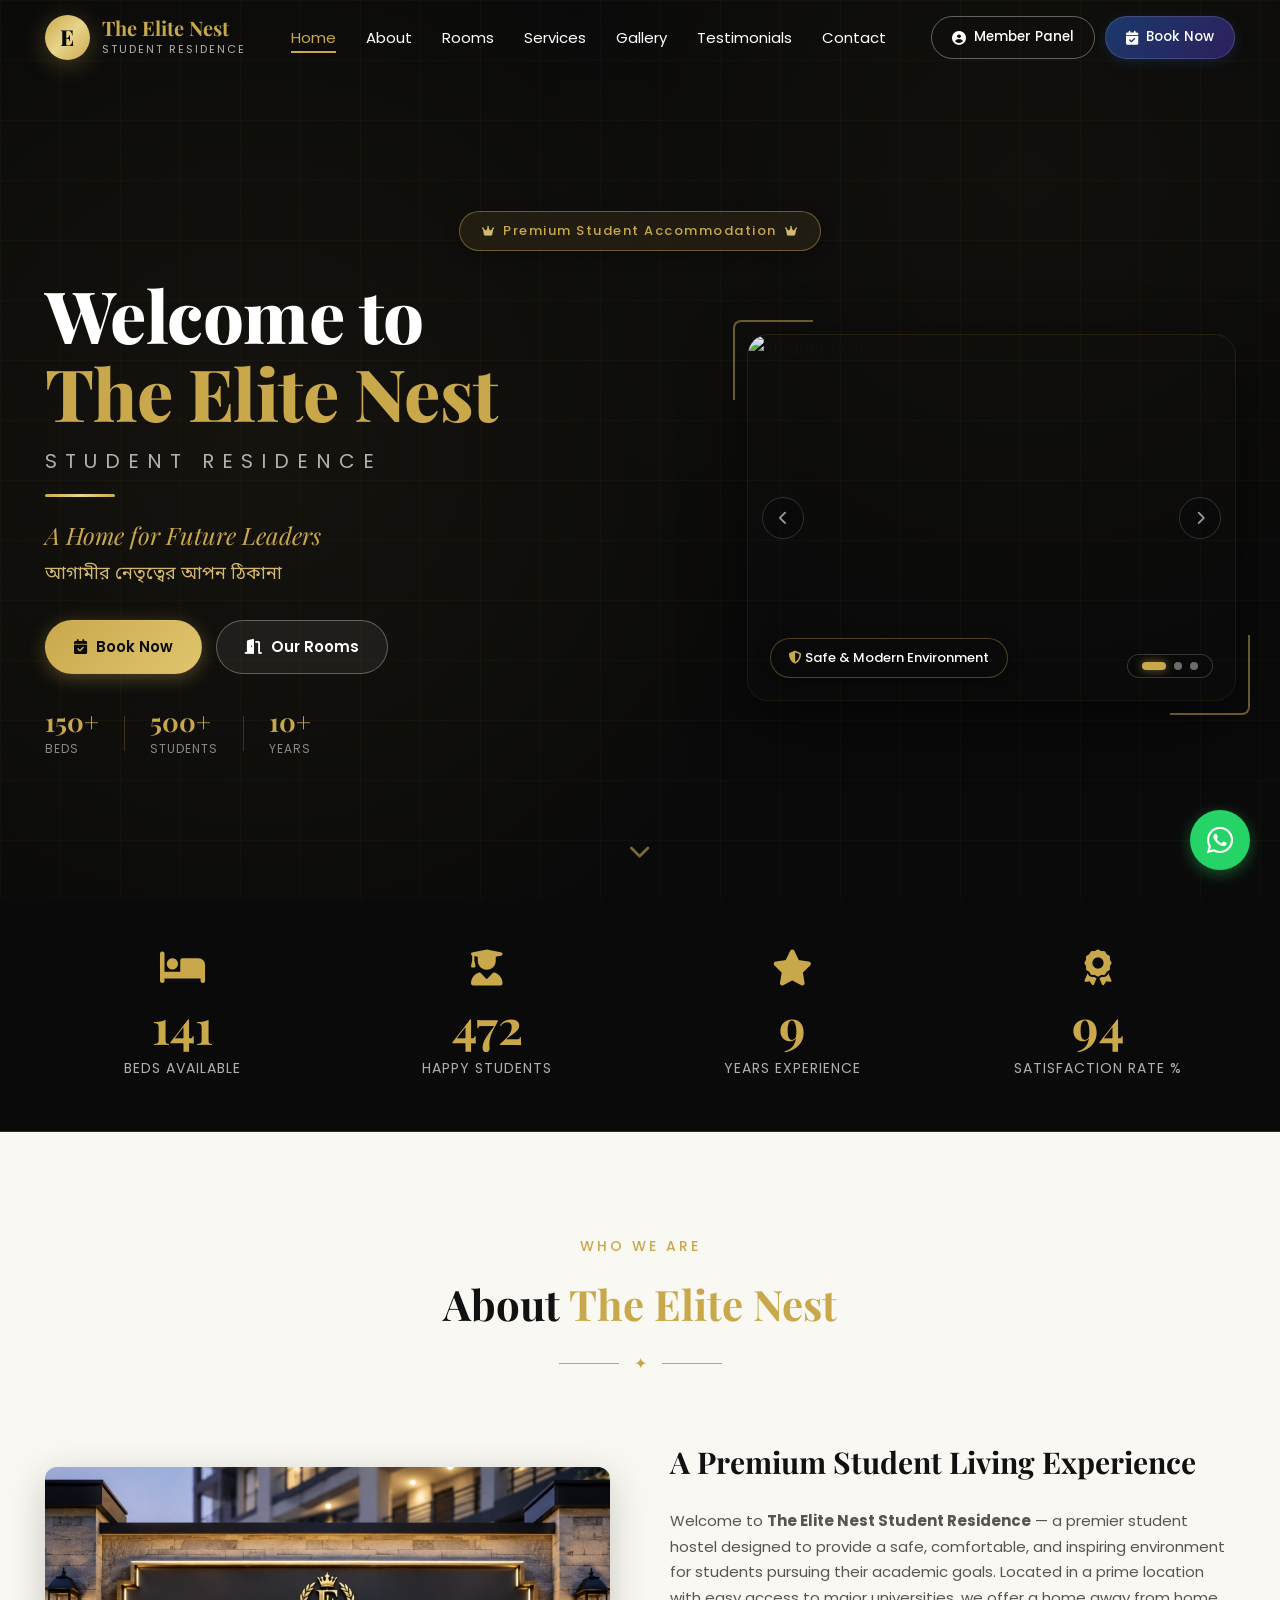
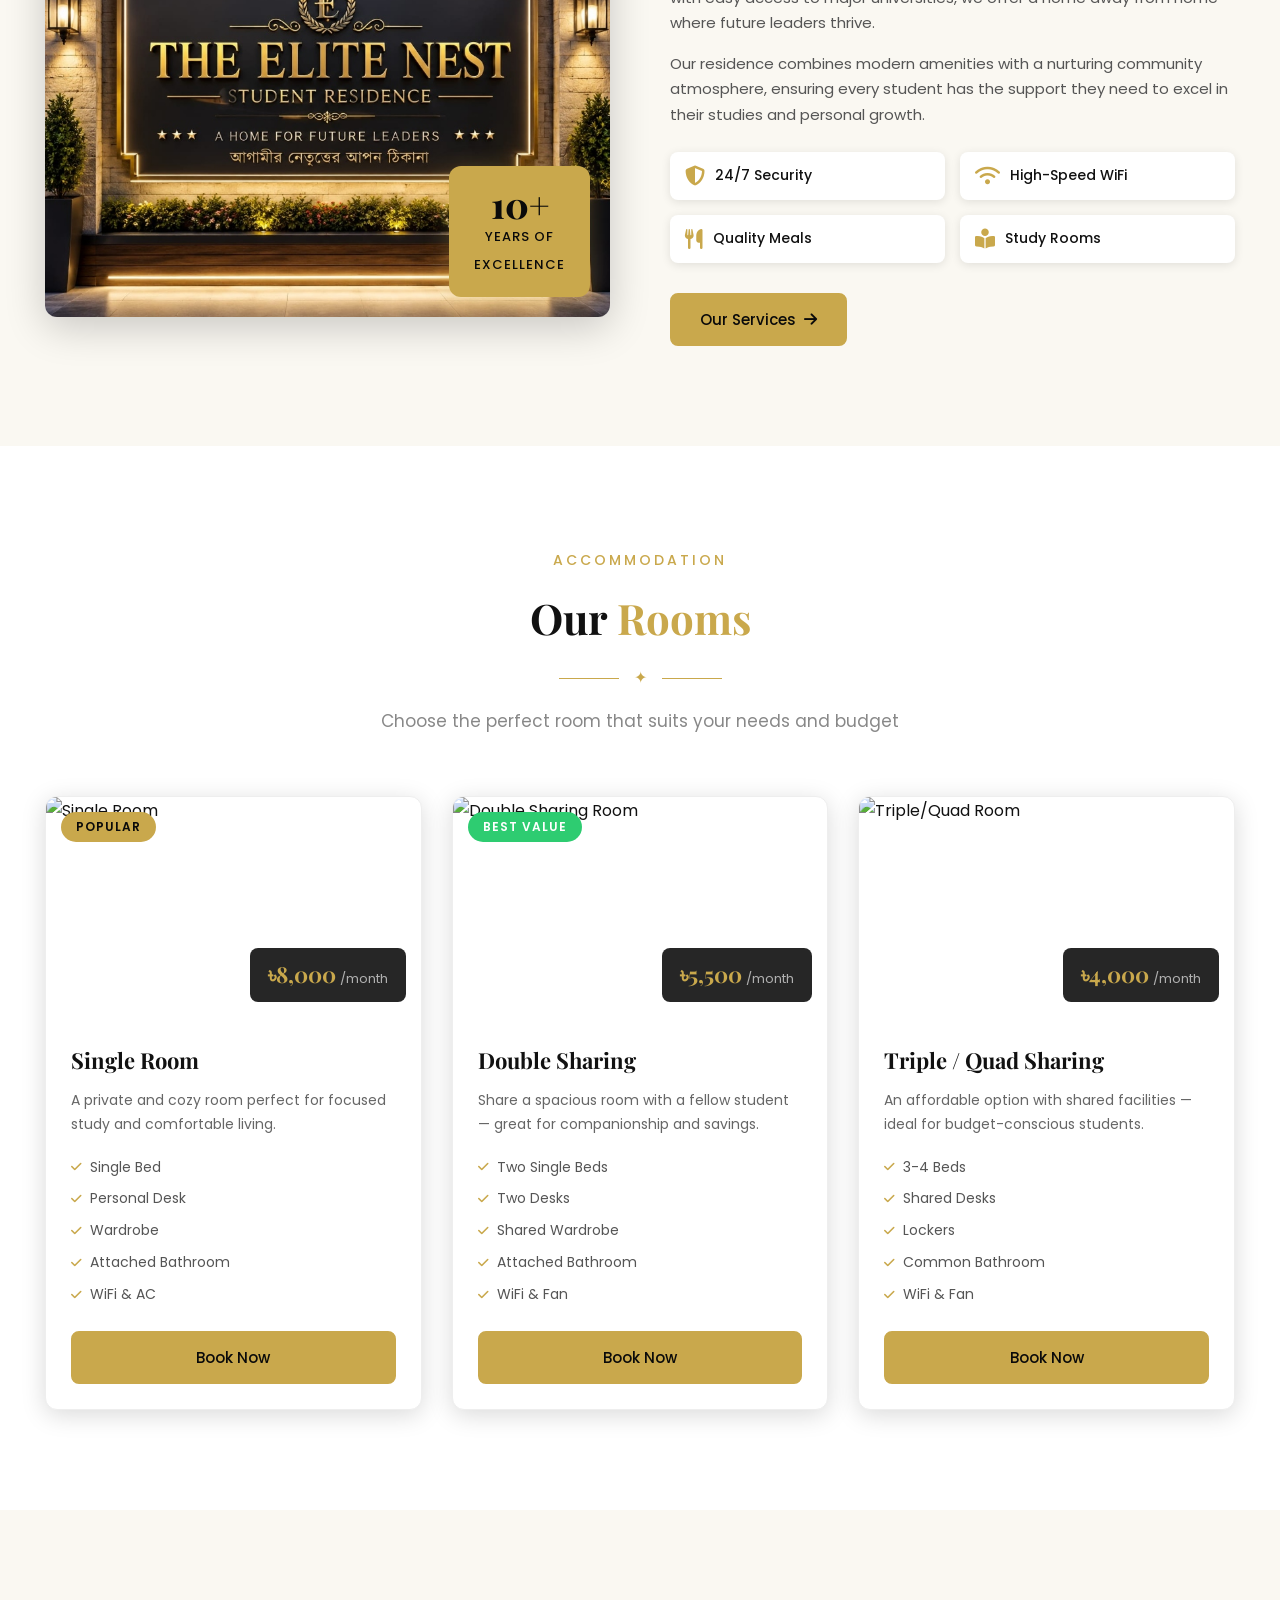
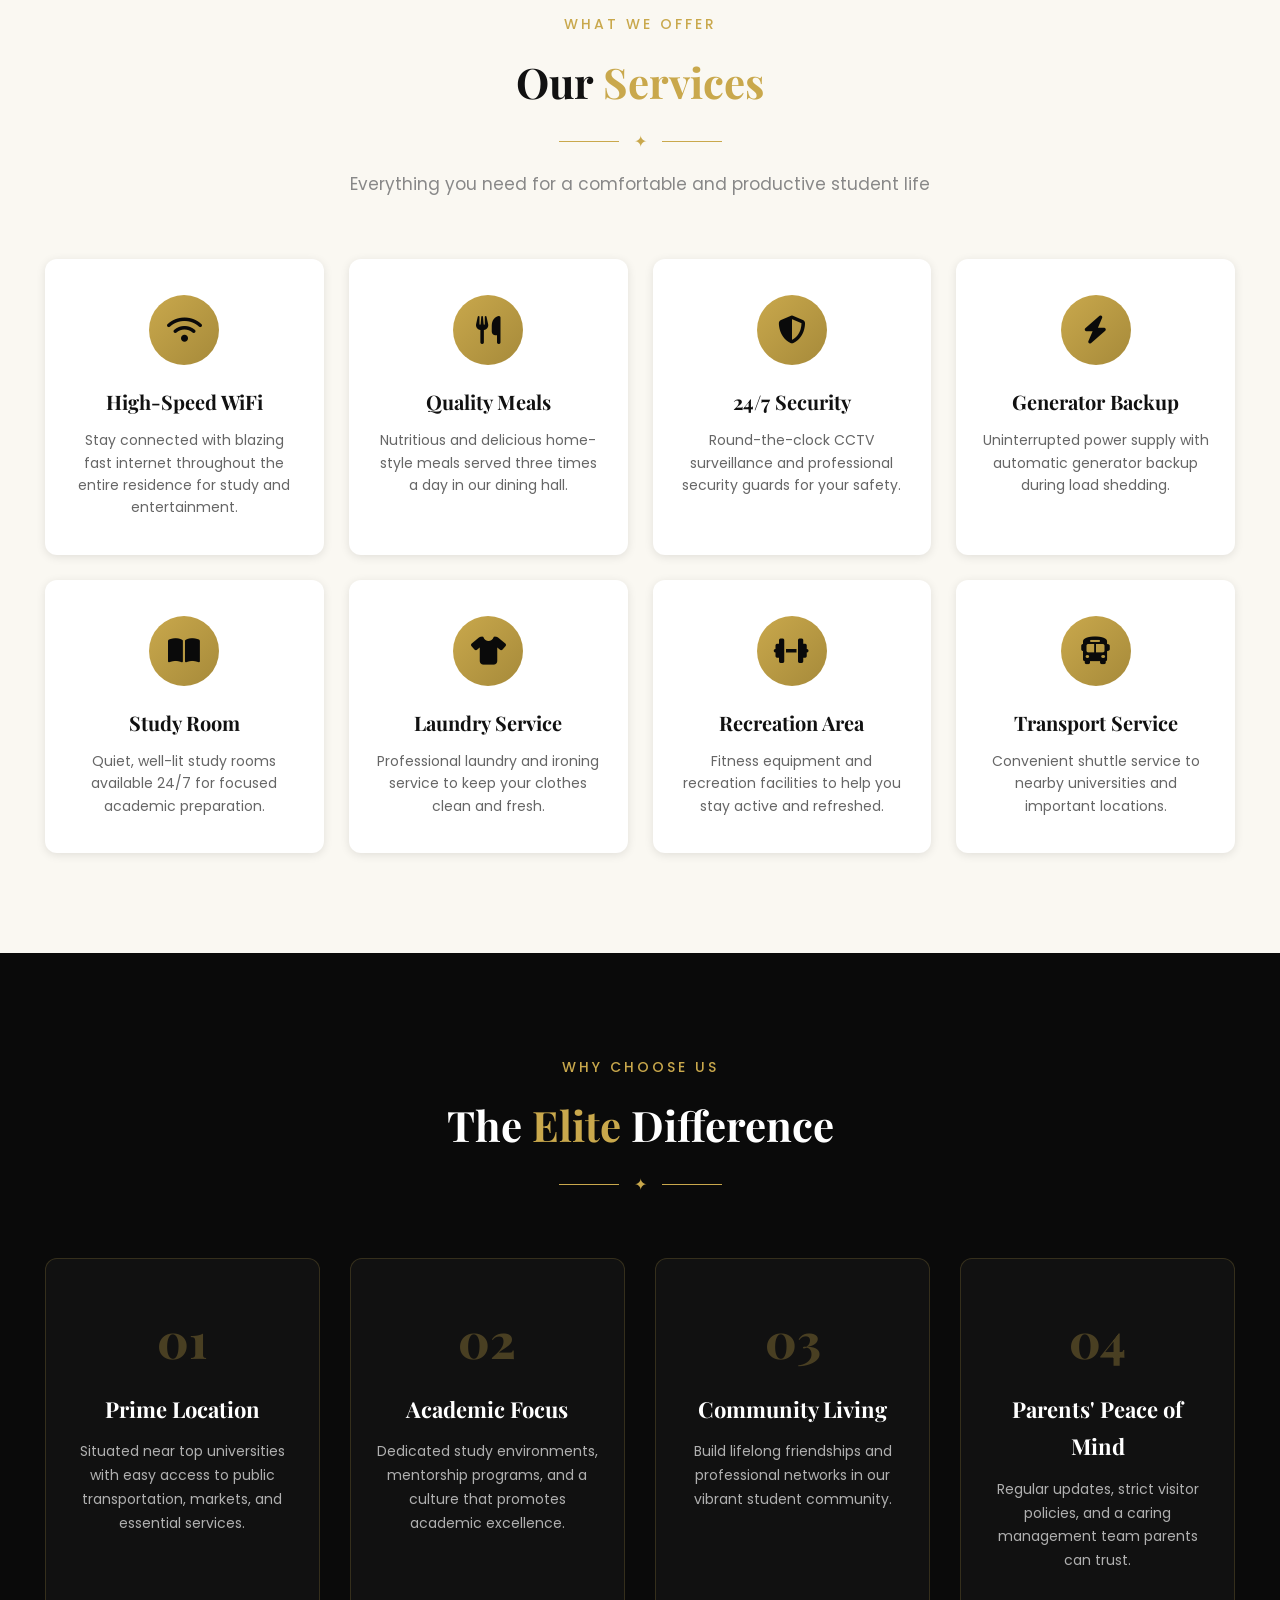
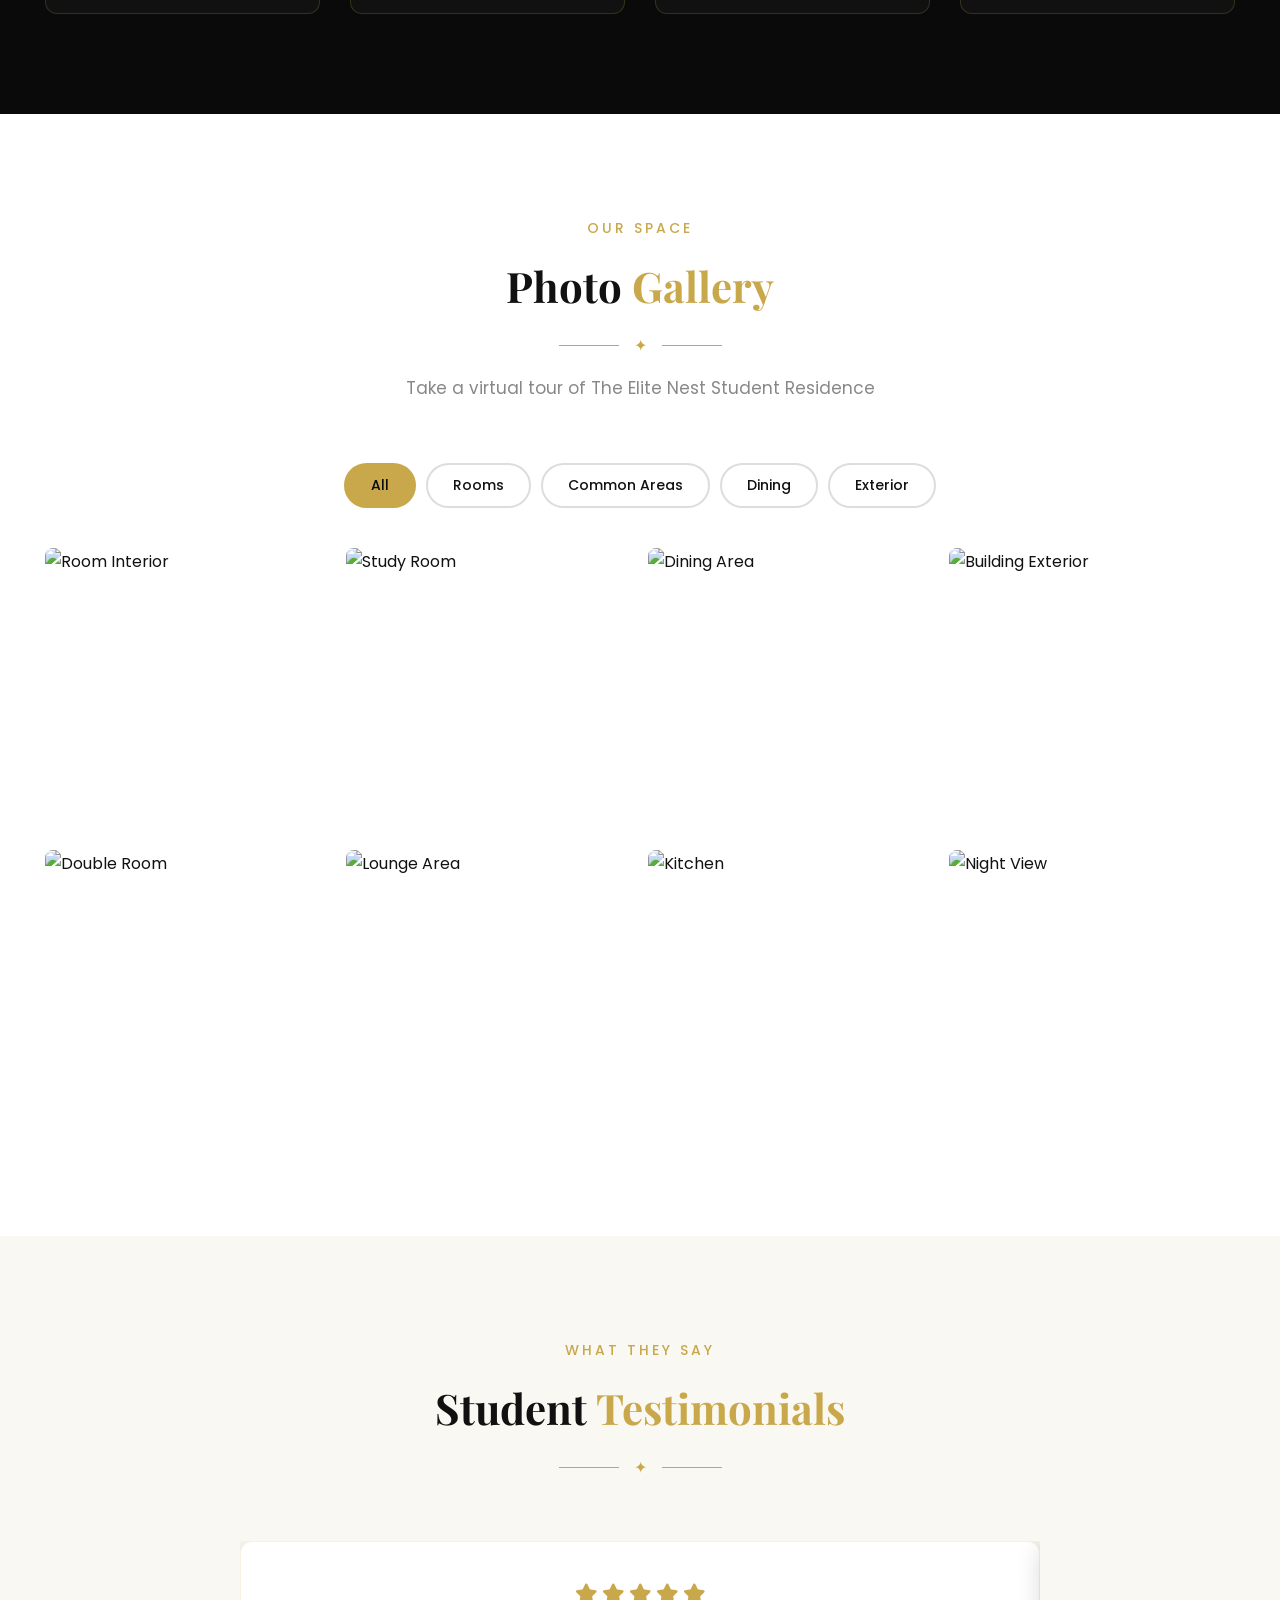
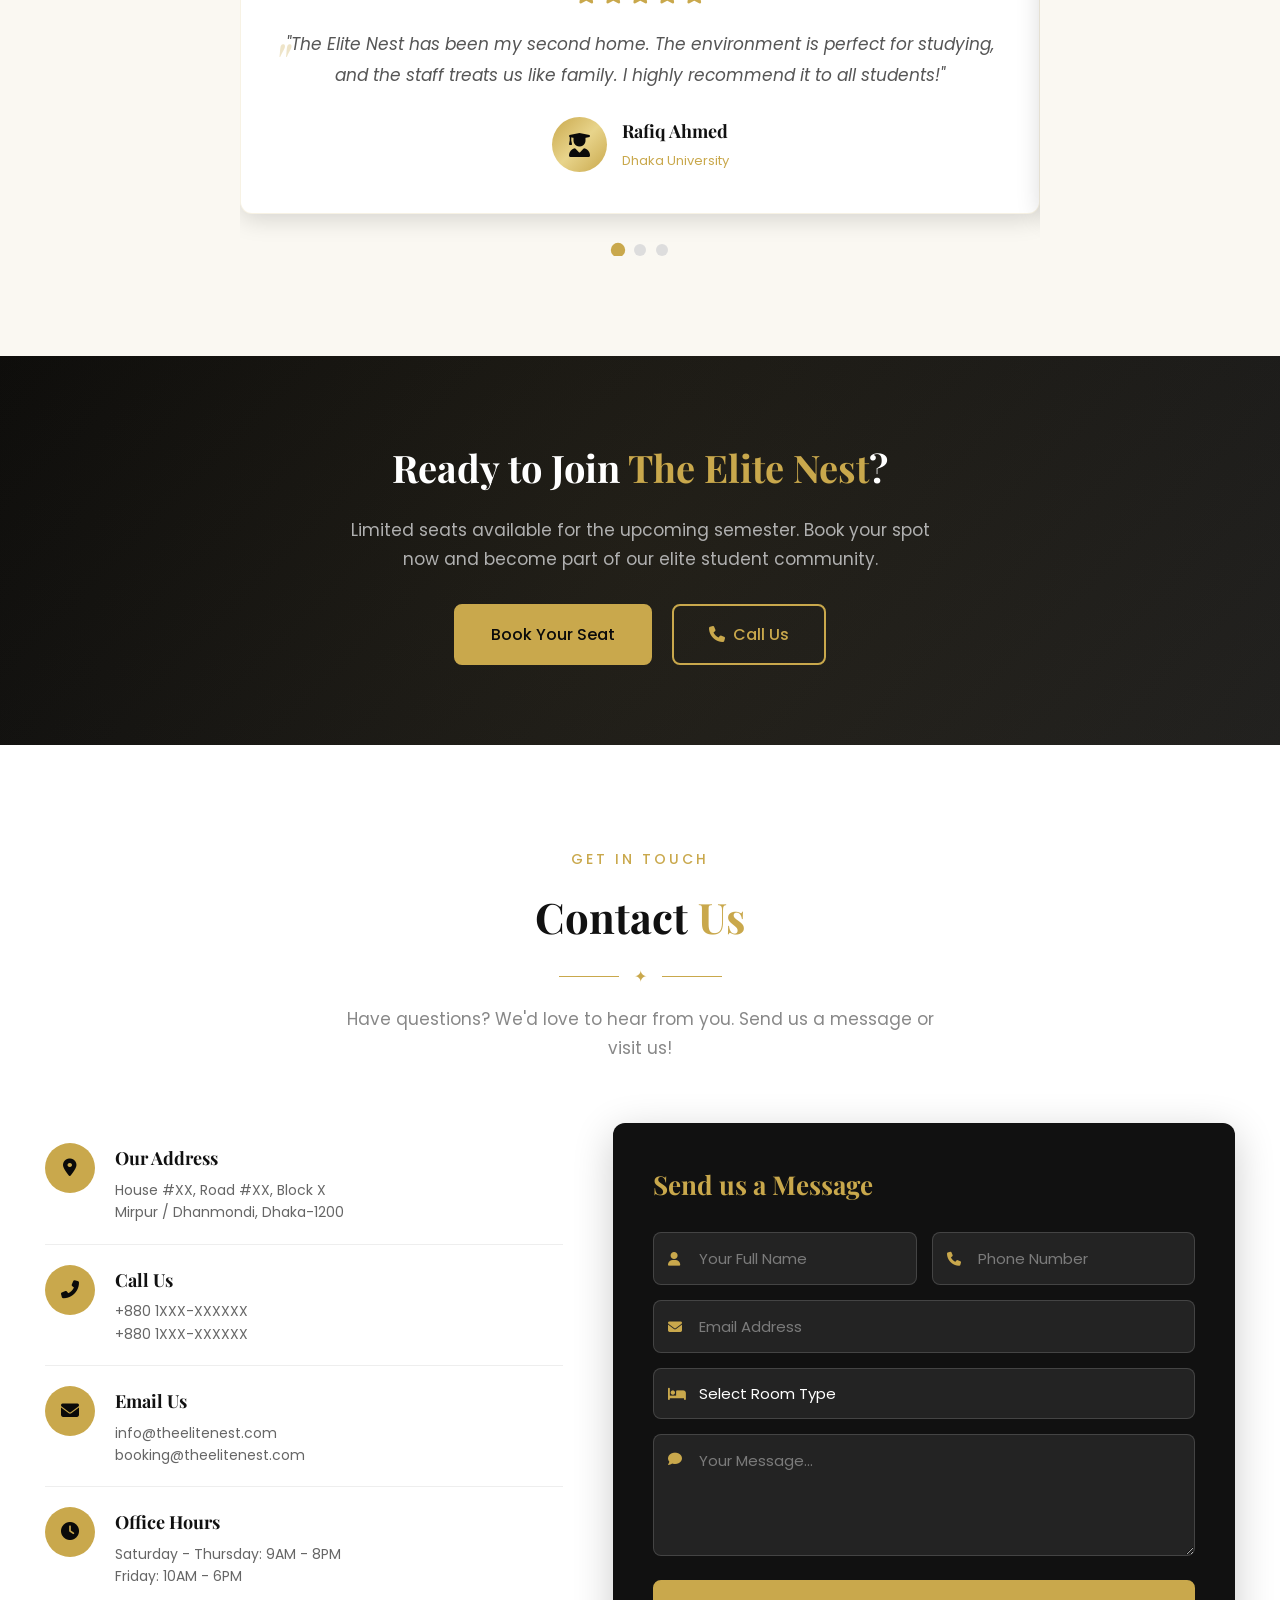
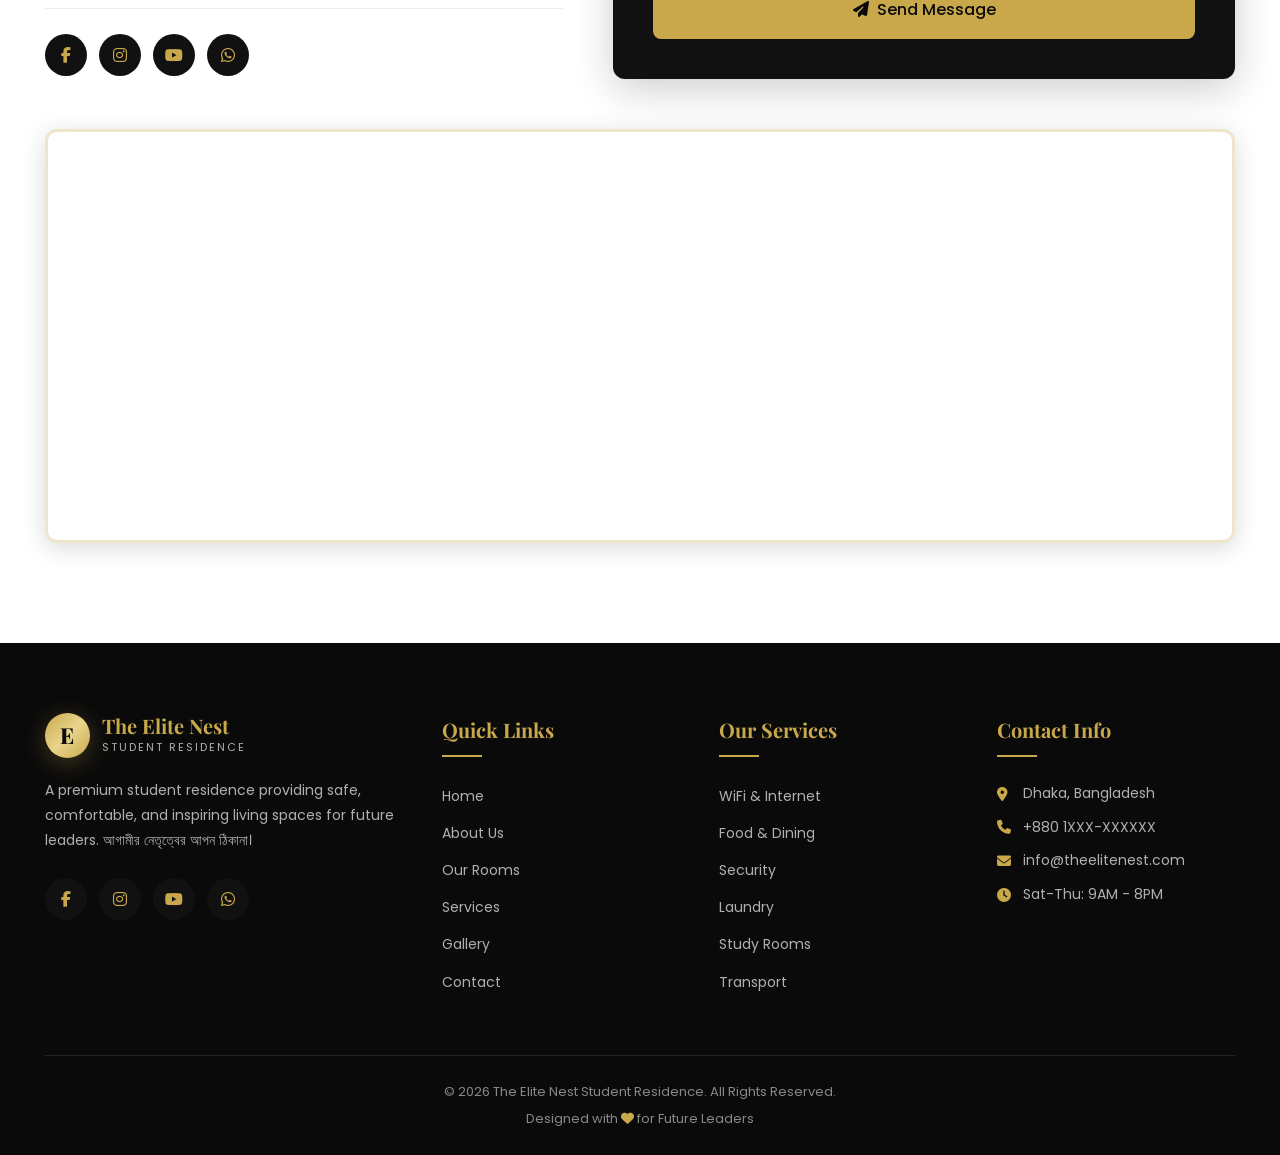
==== index.html @ 665ea62c "Initial commit: Complete student hostel website, booking system and admin software" ====
<!DOCTYPE html>
<html lang="en">
<head>
    <meta charset="UTF-8">
    <meta name="viewport" content="width=device-width, initial-scale=1.0">
    <title>The Elite Nest - Student Residence | A Home for Future Leaders</title>
    <meta name="description" content="The Elite Nest Student Residence - Premium student hostel in Dhaka. Safe, comfortable, and convenient living for students. আগামীর নেতৃত্বের আপন ঠিকানা">
    <link rel="preconnect" href="https://fonts.googleapis.com">
    <link rel="preconnect" href="https://fonts.gstatic.com" crossorigin>
    <link href="https://fonts.googleapis.com/css2?family=Playfair+Display:wght@400;500;600;700;800&family=Poppins:wght@300;400;500;600;700&family=Noto+Sans+Bengali:wght@400;500;600;700&display=swap" rel="stylesheet">
    <link rel="stylesheet" href="https://cdnjs.cloudflare.com/ajax/libs/font-awesome/6.5.1/css/all.min.css">
    <link rel="stylesheet" href="css/style.css">
    <link rel="stylesheet" href="css/responsive.css">
</head>
<body>

    <!-- Preloader -->
    <div id="preloader">
        <div class="loader">
            <div class="crown-icon">👑</div>
            <div class="loader-text">The Elite Nest</div>
        </div>
    </div>

    <!-- WhatsApp Float Button -->
    <a href="https://wa.me/8801XXXXXXXXX" class="whatsapp-float" target="_blank" aria-label="Chat on WhatsApp">
        <i class="fab fa-whatsapp"></i>
    </a>

    <!-- Back to Top -->
    <button id="backToTop" aria-label="Back to top">
        <i class="fas fa-chevron-up"></i>
    </button>

    <!-- ==================== HEADER / NAVBAR ==================== -->
    <header id="header">
        <nav class="navbar">
            <div class="container">
                <a href="#home" class="logo">
                    <span class="logo-icon">E</span>
                    <div class="logo-text">
                        <span class="logo-name">The Elite Nest</span>
                        <span class="logo-tagline">Student Residence</span>
                    </div>
                </a>

                <ul class="nav-links" id="navLinks">
                    <li><a href="#home" class="active">Home</a></li>
                    <li><a href="#about">About</a></li>
                    <li><a href="#rooms">Rooms</a></li>
                    <li><a href="#services">Services</a></li>
                    <li><a href="#gallery">Gallery</a></li>
                    <li><a href="#testimonials">Testimonials</a></li>
                    <li><a href="#contact">Contact</a></li>
                    <li class="mobile-only"><a href="member-panel.html" class="mobile-nav-btn"><i class="fas fa-user-circle"></i> Member Panel</a></li>
                    <li class="mobile-only"><a href="booking.html" class="mobile-nav-btn gold"><i class="fas fa-calendar-check"></i> Book Now</a></li>
                </ul>

                <div class="nav-buttons">
                    <a href="member-panel.html" class="nav-btn nav-btn-outline"><i class="fas fa-user-circle"></i> Member Panel</a>
                    <a href="booking.html" class="nav-btn nav-btn-filled"><i class="fas fa-calendar-check"></i> Book Now</a>
                </div>

                <button class="hamburger" id="hamburger" aria-label="Toggle menu">
                    <span></span>
                    <span></span>
                    <span></span>
                </button>
            </div>
        </nav>
    </header>

    <!-- ==================== HERO SECTION ==================== -->
    <section id="home" class="hero">
        <div class="hero-bg-pattern"></div>
        <div class="hero-container">
            <!-- Center Badge -->
            <div class="hero-center-badge">
                <div class="hero-badge"><i class="fas fa-crown"></i> Premium Student Accommodation <i class="fas fa-crown"></i></div>
            </div>

            <div class="hero-grid">
                <!-- Left: Text Content -->
                <div class="hero-content">
                    <h1 class="hero-title">
                        Welcome to<br>
                        <span class="gold-text">The Elite Nest</span>
                    </h1>
                    <p class="hero-subtitle">Student Residence</p>
                    <div class="hero-divider"></div>
                    <p class="hero-tagline">A Home for Future Leaders</p>
                    <p class="hero-tagline-bn">আগামীর নেতৃত্বের আপন ঠিকানা</p>
                    <div class="hero-buttons">
                        <a href="booking.html" class="hero-btn hero-btn-filled"><i class="fas fa-calendar-check"></i> Book Now</a>
                        <a href="#rooms" class="hero-btn hero-btn-outline"><i class="fas fa-door-open"></i> Our Rooms</a>
                    </div>
                    <div class="hero-mini-stats">
                        <div class="mini-stat">
                            <span class="mini-stat-number">150+</span>
                            <span class="mini-stat-label">Beds</span>
                        </div>
                        <div class="mini-stat-divider"></div>
                        <div class="mini-stat">
                            <span class="mini-stat-number">500+</span>
                            <span class="mini-stat-label">Students</span>
                        </div>
                        <div class="mini-stat-divider"></div>
                        <div class="mini-stat">
                            <span class="mini-stat-number">10+</span>
                            <span class="mini-stat-label">Years</span>
                        </div>
                    </div>
                </div>

                <!-- Right: Modern Image Slider -->
                <div class="hero-slider-wrapper">
                    <div class="hero-slider-frame">
                        <!-- Decorative elements -->
                        <div class="slider-deco slider-deco-tl"></div>
                        <div class="slider-deco slider-deco-br"></div>

                        <div class="hero-slider">
                            <div class="hero-slide active">
                                <img src="https://images.unsplash.com/photo-1555854877-bab0e564b8d5?w=1000&q=80" alt="Student Hostel">
                                <div class="slide-caption">
                                    <span><i class="fas fa-shield-alt"></i> Safe & Modern Environment</span>
                                </div>
                            </div>
                            <div class="hero-slide">
                                <img src="https://images.unsplash.com/photo-1522771739844-6a9f6d5f14af?w=1000&q=80" alt="Modern Room">
                                <div class="slide-caption">
                                    <span><i class="fas fa-bed"></i> Fully Furnished Luxury Rooms</span>
                                </div>
                            </div>
                            <div class="hero-slide">
                                <img src="https://images.unsplash.com/photo-1595846519845-68e298c2edd8?w=1000&q=80" alt="Study Area">
                                <div class="slide-caption">
                                    <span><i class="fas fa-book-open"></i> 24/7 Dedicated Study Space</span>
                                </div>
                            </div>

                            <!-- Floating Arrow Controls on Image -->
                            <button class="slider-arrow slider-arrow-left" aria-label="Previous image"><i class="fas fa-chevron-left"></i></button>
                            <button class="slider-arrow slider-arrow-right" aria-label="Next image"><i class="fas fa-chevron-right"></i></button>

                            <!-- Modern Minimalist Dots Indicator -->
                            <div class="slider-dots-container">
                                <span class="slider-dot active" data-slide="0"></span>
                                <span class="slider-dot" data-slide="1"></span>
                                <span class="slider-dot" data-slide="2"></span>
                            </div>
                        </div>
                    </div>
                </div>
            </div>
        </div>
        <div class="hero-scroll">
            <a href="#about"><i class="fas fa-chevron-down"></i></a>
        </div>
    </section>

    <!-- ==================== STATS BAR ==================== -->
    <section class="stats-bar">
        <div class="container">
            <div class="stats-grid">
                <div class="stat-item">
                    <i class="fas fa-bed"></i>
                    <div class="stat-number" data-target="150">0</div>
                    <div class="stat-label">Beds Available</div>
                </div>
                <div class="stat-item">
                    <i class="fas fa-user-graduate"></i>
                    <div class="stat-number" data-target="500">0</div>
                    <div class="stat-label">Happy Students</div>
                </div>
                <div class="stat-item">
                    <i class="fas fa-star"></i>
                    <div class="stat-number" data-target="10">0</div>
                    <div class="stat-label">Years Experience</div>
                </div>
                <div class="stat-item">
                    <i class="fas fa-award"></i>
                    <div class="stat-number" data-target="100">0</div>
                    <div class="stat-label">Satisfaction Rate %</div>
                </div>
            </div>
        </div>
    </section>

    <!-- ==================== ABOUT SECTION ==================== -->
    <section id="about" class="section about">
        <div class="container">
            <div class="section-header">
                <span class="section-subtitle">Who We Are</span>
                <h2 class="section-title">About <span class="gold-text">The Elite Nest</span></h2>
                <div class="title-divider"><span>✦</span></div>
            </div>

            <div class="about-grid">
                <div class="about-image">
                    <img src="images/namecard.jpg" alt="The Elite Nest Student Residence" loading="lazy">
                    <div class="about-experience">
                        <span class="exp-number">10+</span>
                        <span class="exp-text">Years of<br>Excellence</span>
                    </div>
                </div>
                <div class="about-content">
                    <h3>A Premium Student Living Experience</h3>
                    <p>Welcome to <strong>The Elite Nest Student Residence</strong> — a premier student hostel designed to provide a safe, comfortable, and inspiring environment for students pursuing their academic goals. Located in a prime location with easy access to major universities, we offer a home away from home where future leaders thrive.</p>
                    <p>Our residence combines modern amenities with a nurturing community atmosphere, ensuring every student has the support they need to excel in their studies and personal growth.</p>

                    <div class="about-features">
                        <div class="about-feature">
                            <i class="fas fa-shield-alt"></i>
                            <span>24/7 Security</span>
                        </div>
                        <div class="about-feature">
                            <i class="fas fa-wifi"></i>
                            <span>High-Speed WiFi</span>
                        </div>
                        <div class="about-feature">
                            <i class="fas fa-utensils"></i>
                            <span>Quality Meals</span>
                        </div>
                        <div class="about-feature">
                            <i class="fas fa-book-reader"></i>
                            <span>Study Rooms</span>
                        </div>
                    </div>

                    <a href="#services" class="btn btn-primary">Our Services <i class="fas fa-arrow-right"></i></a>
                </div>
            </div>
        </div>
    </section>

    <!-- ==================== ROOMS SECTION ==================== -->
    <section id="rooms" class="section rooms">
        <div class="container">
            <div class="section-header">
                <span class="section-subtitle">Accommodation</span>
                <h2 class="section-title">Our <span class="gold-text">Rooms</span></h2>
                <div class="title-divider"><span>✦</span></div>
                <p class="section-desc">Choose the perfect room that suits your needs and budget</p>
            </div>

            <div class="rooms-grid">
                <!-- Room 1 -->
                <div class="room-card">
                    <div class="room-image">
                        <img src="https://images.unsplash.com/photo-1631049307264-da0ec9d70304?w=600&q=80" alt="Single Room" loading="lazy">
                        <div class="room-badge">Popular</div>
                        <div class="room-price">
                            <span class="price-amount">৳8,000</span>
                            <span class="price-period">/month</span>
                        </div>
                    </div>
                    <div class="room-content">
                        <h3>Single Room</h3>
                        <p>A private and cozy room perfect for focused study and comfortable living.</p>
                        <ul class="room-amenities">
                            <li><i class="fas fa-check"></i> Single Bed</li>
                            <li><i class="fas fa-check"></i> Personal Desk</li>
                            <li><i class="fas fa-check"></i> Wardrobe</li>
                            <li><i class="fas fa-check"></i> Attached Bathroom</li>
                            <li><i class="fas fa-check"></i> WiFi & AC</li>
                        </ul>
                        <a href="booking.html?room=single" class="btn btn-primary btn-block">Book Now</a>
                    </div>
                </div>

                <!-- Room 2 -->
                <div class="room-card">
                    <div class="room-image">
                        <img src="https://images.unsplash.com/photo-1595526114035-0d45ed16cfbf?w=600&q=80" alt="Double Sharing Room" loading="lazy">
                        <div class="room-badge best">Best Value</div>
                        <div class="room-price">
                            <span class="price-amount">৳5,500</span>
                            <span class="price-period">/month</span>
                        </div>
                    </div>
                    <div class="room-content">
                        <h3>Double Sharing</h3>
                        <p>Share a spacious room with a fellow student — great for companionship and savings.</p>
                        <ul class="room-amenities">
                            <li><i class="fas fa-check"></i> Two Single Beds</li>
                            <li><i class="fas fa-check"></i> Two Desks</li>
                            <li><i class="fas fa-check"></i> Shared Wardrobe</li>
                            <li><i class="fas fa-check"></i> Attached Bathroom</li>
                            <li><i class="fas fa-check"></i> WiFi & Fan</li>
                        </ul>
                        <a href="booking.html?room=double" class="btn btn-primary btn-block">Book Now</a>
                    </div>
                </div>

                <!-- Room 3 -->
                <div class="room-card">
                    <div class="room-image">
                        <img src="https://images.unsplash.com/photo-1555854877-bab0e564b8d5?w=600&q=80" alt="Triple/Quad Room" loading="lazy">
                        <div class="room-price">
                            <span class="price-amount">৳4,000</span>
                            <span class="price-period">/month</span>
                        </div>
                    </div>
                    <div class="room-content">
                        <h3>Triple / Quad Sharing</h3>
                        <p>An affordable option with shared facilities — ideal for budget-conscious students.</p>
                        <ul class="room-amenities">
                            <li><i class="fas fa-check"></i> 3-4 Beds</li>
                            <li><i class="fas fa-check"></i> Shared Desks</li>
                            <li><i class="fas fa-check"></i> Lockers</li>
                            <li><i class="fas fa-check"></i> Common Bathroom</li>
                            <li><i class="fas fa-check"></i> WiFi & Fan</li>
                        </ul>
                        <a href="booking.html?room=triple" class="btn btn-primary btn-block">Book Now</a>
                    </div>
                </div>
            </div>
        </div>
    </section>

    <!-- ==================== SERVICES SECTION ==================== -->
    <section id="services" class="section services">
        <div class="container">
            <div class="section-header">
                <span class="section-subtitle">What We Offer</span>
                <h2 class="section-title">Our <span class="gold-text">Services</span></h2>
                <div class="title-divider"><span>✦</span></div>
                <p class="section-desc">Everything you need for a comfortable and productive student life</p>
            </div>

            <div class="services-grid">
                <div class="service-card">
                    <div class="service-icon"><i class="fas fa-wifi"></i></div>
                    <h3>High-Speed WiFi</h3>
                    <p>Stay connected with blazing fast internet throughout the entire residence for study and entertainment.</p>
                </div>
                <div class="service-card">
                    <div class="service-icon"><i class="fas fa-utensils"></i></div>
                    <h3>Quality Meals</h3>
                    <p>Nutritious and delicious home-style meals served three times a day in our dining hall.</p>
                </div>
                <div class="service-card">
                    <div class="service-icon"><i class="fas fa-shield-alt"></i></div>
                    <h3>24/7 Security</h3>
                    <p>Round-the-clock CCTV surveillance and professional security guards for your safety.</p>
                </div>
                <div class="service-card">
                    <div class="service-icon"><i class="fas fa-bolt"></i></div>
                    <h3>Generator Backup</h3>
                    <p>Uninterrupted power supply with automatic generator backup during load shedding.</p>
                </div>
                <div class="service-card">
                    <div class="service-icon"><i class="fas fa-book-open"></i></div>
                    <h3>Study Room</h3>
                    <p>Quiet, well-lit study rooms available 24/7 for focused academic preparation.</p>
                </div>
                <div class="service-card">
                    <div class="service-icon"><i class="fas fa-tshirt"></i></div>
                    <h3>Laundry Service</h3>
                    <p>Professional laundry and ironing service to keep your clothes clean and fresh.</p>
                </div>
                <div class="service-card">
                    <div class="service-icon"><i class="fas fa-dumbbell"></i></div>
                    <h3>Recreation Area</h3>
                    <p>Fitness equipment and recreation facilities to help you stay active and refreshed.</p>
                </div>
                <div class="service-card">
                    <div class="service-icon"><i class="fas fa-bus"></i></div>
                    <h3>Transport Service</h3>
                    <p>Convenient shuttle service to nearby universities and important locations.</p>
                </div>
            </div>
        </div>
    </section>

    <!-- ==================== WHY CHOOSE US ==================== -->
    <section class="section why-us">
        <div class="why-us-bg"></div>
        <div class="container">
            <div class="section-header light">
                <span class="section-subtitle">Why Choose Us</span>
                <h2 class="section-title">The <span class="gold-text">Elite</span> Difference</h2>
                <div class="title-divider"><span>✦</span></div>
            </div>

            <div class="why-us-grid">
                <div class="why-us-card">
                    <div class="why-us-number">01</div>
                    <h3>Prime Location</h3>
                    <p>Situated near top universities with easy access to public transportation, markets, and essential services.</p>
                </div>
                <div class="why-us-card">
                    <div class="why-us-number">02</div>
                    <h3>Academic Focus</h3>
                    <p>Dedicated study environments, mentorship programs, and a culture that promotes academic excellence.</p>
                </div>
                <div class="why-us-card">
                    <div class="why-us-number">03</div>
                    <h3>Community Living</h3>
                    <p>Build lifelong friendships and professional networks in our vibrant student community.</p>
                </div>
                <div class="why-us-card">
                    <div class="why-us-number">04</div>
                    <h3>Parents' Peace of Mind</h3>
                    <p>Regular updates, strict visitor policies, and a caring management team parents can trust.</p>
                </div>
            </div>
        </div>
    </section>

    <!-- ==================== GALLERY SECTION ==================== -->
    <section id="gallery" class="section gallery">
        <div class="container">
            <div class="section-header">
                <span class="section-subtitle">Our Space</span>
                <h2 class="section-title">Photo <span class="gold-text">Gallery</span></h2>
                <div class="title-divider"><span>✦</span></div>
                <p class="section-desc">Take a virtual tour of The Elite Nest Student Residence</p>
            </div>

            <div class="gallery-filter">
                <button class="filter-btn active" data-filter="all">All</button>
                <button class="filter-btn" data-filter="rooms">Rooms</button>
                <button class="filter-btn" data-filter="common">Common Areas</button>
                <button class="filter-btn" data-filter="dining">Dining</button>
                <button class="filter-btn" data-filter="exterior">Exterior</button>
            </div>

            <div class="gallery-grid">
                <div class="gallery-item" data-category="rooms">
                    <img src="https://images.unsplash.com/photo-1631049307264-da0ec9d70304?w=500&q=80" alt="Room Interior" loading="lazy">
                    <div class="gallery-overlay">
                        <i class="fas fa-expand"></i>
                        <span>Single Room</span>
                    </div>
                </div>
                <div class="gallery-item" data-category="common">
                    <img src="https://images.unsplash.com/photo-1497366216548-37526070297c?w=500&q=80" alt="Study Room" loading="lazy">
                    <div class="gallery-overlay">
                        <i class="fas fa-expand"></i>
                        <span>Study Room</span>
                    </div>
                </div>
                <div class="gallery-item" data-category="dining">
                    <img src="https://images.unsplash.com/photo-1567521464027-f127ff144326?w=500&q=80" alt="Dining Area" loading="lazy">
                    <div class="gallery-overlay">
                        <i class="fas fa-expand"></i>
                        <span>Dining Area</span>
                    </div>
                </div>
                <div class="gallery-item" data-category="exterior">
                    <img src="https://images.unsplash.com/photo-1486406146926-c627a92ad1ab?w=500&q=80" alt="Building Exterior" loading="lazy">
                    <div class="gallery-overlay">
                        <i class="fas fa-expand"></i>
                        <span>Building Exterior</span>
                    </div>
                </div>
                <div class="gallery-item" data-category="rooms">
                    <img src="https://images.unsplash.com/photo-1595526114035-0d45ed16cfbf?w=500&q=80" alt="Double Room" loading="lazy">
                    <div class="gallery-overlay">
                        <i class="fas fa-expand"></i>
                        <span>Double Room</span>
                    </div>
                </div>
                <div class="gallery-item" data-category="common">
                    <img src="https://images.unsplash.com/photo-1540518614846-7eded433c457?w=500&q=80" alt="Lounge Area" loading="lazy">
                    <div class="gallery-overlay">
                        <i class="fas fa-expand"></i>
                        <span>Lounge Area</span>
                    </div>
                </div>
                <div class="gallery-item" data-category="dining">
                    <img src="https://images.unsplash.com/photo-1414235077428-338989a2e8c0?w=500&q=80" alt="Kitchen" loading="lazy">
                    <div class="gallery-overlay">
                        <i class="fas fa-expand"></i>
                        <span>Kitchen</span>
                    </div>
                </div>
                <div class="gallery-item" data-category="exterior">
                    <img src="https://images.unsplash.com/photo-1545324418-cc1a3fa10c00?w=500&q=80" alt="Night View" loading="lazy">
                    <div class="gallery-overlay">
                        <i class="fas fa-expand"></i>
                        <span>Night View</span>
                    </div>
                </div>
            </div>
        </div>
    </section>

    <!-- ==================== LIGHTBOX ==================== -->
    <div id="lightbox" class="lightbox">
        <button class="lightbox-close" aria-label="Close lightbox">&times;</button>
        <button class="lightbox-prev" aria-label="Previous image"><i class="fas fa-chevron-left"></i></button>
        <button class="lightbox-next" aria-label="Next image"><i class="fas fa-chevron-right"></i></button>
        <img src="" alt="Gallery Image" class="lightbox-img">
    </div>

    <!-- ==================== TESTIMONIALS SECTION ==================== -->
    <section id="testimonials" class="section testimonials">
        <div class="container">
            <div class="section-header">
                <span class="section-subtitle">What They Say</span>
                <h2 class="section-title">Student <span class="gold-text">Testimonials</span></h2>
                <div class="title-divider"><span>✦</span></div>
            </div>

            <div class="testimonial-slider">
                <div class="testimonial-track" id="testimonialTrack">
                    <div class="testimonial-card">
                        <div class="testimonial-stars">
                            <i class="fas fa-star"></i><i class="fas fa-star"></i><i class="fas fa-star"></i><i class="fas fa-star"></i><i class="fas fa-star"></i>
                        </div>
                        <p class="testimonial-text">"The Elite Nest has been my second home. The environment is perfect for studying, and the staff treats us like family. I highly recommend it to all students!"</p>
                        <div class="testimonial-author">
                            <div class="author-avatar"><i class="fas fa-user-graduate"></i></div>
                            <div class="author-info">
                                <h4>Rafiq Ahmed</h4>
                                <span>Dhaka University</span>
                            </div>
                        </div>
                    </div>
                    <div class="testimonial-card">
                        <div class="testimonial-stars">
                            <i class="fas fa-star"></i><i class="fas fa-star"></i><i class="fas fa-star"></i><i class="fas fa-star"></i><i class="fas fa-star"></i>
                        </div>
                        <p class="testimonial-text">"Clean rooms, great food, and excellent security. My parents are very happy knowing I'm in safe hands. The study room is a great bonus!"</p>
                        <div class="testimonial-author">
                            <div class="author-avatar"><i class="fas fa-user-graduate"></i></div>
                            <div class="author-info">
                                <h4>Nusrat Jahan</h4>
                                <span>BUET Student</span>
                            </div>
                        </div>
                    </div>
                    <div class="testimonial-card">
                        <div class="testimonial-stars">
                            <i class="fas fa-star"></i><i class="fas fa-star"></i><i class="fas fa-star"></i><i class="fas fa-star"></i><i class="fas fa-star-half-alt"></i>
                        </div>
                        <p class="testimonial-text">"Living at The Elite Nest made my university years so much better. The community here is amazing, and the facilities are top-notch for the price."</p>
                        <div class="testimonial-author">
                            <div class="author-avatar"><i class="fas fa-user-graduate"></i></div>
                            <div class="author-info">
                                <h4>Kamal Hossain</h4>
                                <span>Medical Student</span>
                            </div>
                        </div>
                    </div>
                </div>
                <div class="testimonial-dots">
                    <button class="dot active" data-index="0"></button>
                    <button class="dot" data-index="1"></button>
                    <button class="dot" data-index="2"></button>
                </div>
            </div>
        </div>
    </section>

    <!-- ==================== CTA SECTION ==================== -->
    <section class="cta-section">
        <div class="container">
            <div class="cta-content">
                <h2>Ready to Join <span class="gold-text">The Elite Nest</span>?</h2>
                <p>Limited seats available for the upcoming semester. Book your spot now and become part of our elite student community.</p>
                <div class="cta-buttons">
                    <a href="booking.html" class="btn btn-primary btn-lg">Book Your Seat</a>
                    <a href="tel:+8801XXXXXXXXX" class="btn btn-outline btn-lg"><i class="fas fa-phone"></i> Call Us</a>
                </div>
            </div>
        </div>
    </section>

    <!-- ==================== CONTACT SECTION ==================== -->
    <section id="contact" class="section contact">
        <div class="container">
            <div class="section-header">
                <span class="section-subtitle">Get In Touch</span>
                <h2 class="section-title">Contact <span class="gold-text">Us</span></h2>
                <div class="title-divider"><span>✦</span></div>
                <p class="section-desc">Have questions? We'd love to hear from you. Send us a message or visit us!</p>
            </div>

            <div class="contact-grid">
                <div class="contact-info">
                    <div class="contact-item">
                        <div class="contact-icon"><i class="fas fa-map-marker-alt"></i></div>
                        <div>
                            <h4>Our Address</h4>
                            <p>House #XX, Road #XX, Block X<br>Mirpur / Dhanmondi, Dhaka-1200</p>
                        </div>
                    </div>
                    <div class="contact-item">
                        <div class="contact-icon"><i class="fas fa-phone-alt"></i></div>
                        <div>
                            <h4>Call Us</h4>
                            <p>+880 1XXX-XXXXXX<br>+880 1XXX-XXXXXX</p>
                        </div>
                    </div>
                    <div class="contact-item">
                        <div class="contact-icon"><i class="fas fa-envelope"></i></div>
                        <div>
                            <h4>Email Us</h4>
                            <p>info@theelitenest.com<br>booking@theelitenest.com</p>
                        </div>
                    </div>
                    <div class="contact-item">
                        <div class="contact-icon"><i class="fas fa-clock"></i></div>
                        <div>
                            <h4>Office Hours</h4>
                            <p>Saturday - Thursday: 9AM - 8PM<br>Friday: 10AM - 6PM</p>
                        </div>
                    </div>

                    <div class="social-links">
                        <a href="#" aria-label="Facebook"><i class="fab fa-facebook-f"></i></a>
                        <a href="#" aria-label="Instagram"><i class="fab fa-instagram"></i></a>
                        <a href="#" aria-label="YouTube"><i class="fab fa-youtube"></i></a>
                        <a href="#" aria-label="WhatsApp"><i class="fab fa-whatsapp"></i></a>
                    </div>
                </div>

                <div class="contact-form-wrapper">
                    <form id="contactForm" class="contact-form">
                        <h3>Send us a Message</h3>
                        <div class="form-row">
                            <div class="form-group">
                                <input type="text" name="name" placeholder="Your Full Name" required>
                                <i class="fas fa-user"></i>
                            </div>
                            <div class="form-group">
                                <input type="tel" name="phone" placeholder="Phone Number" required>
                                <i class="fas fa-phone"></i>
                            </div>
                        </div>
                        <div class="form-group">
                            <input type="email" name="email" placeholder="Email Address" required>
                            <i class="fas fa-envelope"></i>
                        </div>
                        <div class="form-group">
                            <select name="room_type" required>
                                <option value="" disabled selected>Select Room Type</option>
                                <option value="single">Single Room</option>
                                <option value="double">Double Sharing</option>
                                <option value="triple">Triple / Quad Sharing</option>
                            </select>
                            <i class="fas fa-bed"></i>
                        </div>
                        <div class="form-group">
                            <textarea name="message" placeholder="Your Message..." rows="4" required></textarea>
                            <i class="fas fa-comment top-icon"></i>
                        </div>
                        <button type="submit" class="btn btn-primary btn-block btn-lg">
                            <i class="fas fa-paper-plane"></i> Send Message
                        </button>
                    </form>
                </div>
            </div>

            <!-- Google Map -->
            <div class="map-container">
                <iframe src="https://www.google.com/maps/embed?pb=!1m18!1m12!1m3!1d3651.902756061244!2d90.39945271536!3d23.750891984589!2m3!1f0!2f0!3f0!3m2!1i1024!2i768!4f13.1!3m3!1m2!1s0x0%3A0x0!2zMjPCsDQ1JzAzLjIiTiA5MMKwMjQnMDUuOCJF!5e0!3m2!1sen!2sbd!4v1234567890" width="100%" height="400" style="border:0;" allowfullscreen="" loading="lazy" referrerpolicy="no-referrer-when-downgrade" title="The Elite Nest Location"></iframe>
            </div>
        </div>
    </section>

    <!-- ==================== FOOTER ==================== -->
    <footer class="footer">
        <div class="container">
            <div class="footer-grid">
                <div class="footer-col footer-about">
                    <div class="footer-logo">
                        <span class="logo-icon">E</span>
                        <div class="logo-text">
                            <span class="logo-name">The Elite Nest</span>
                            <span class="logo-tagline">Student Residence</span>
                        </div>
                    </div>
                    <p>A premium student residence providing safe, comfortable, and inspiring living spaces for future leaders. আগামীর নেতৃত্বের আপন ঠিকানা।</p>
                    <div class="social-links">
                        <a href="#" aria-label="Facebook"><i class="fab fa-facebook-f"></i></a>
                        <a href="#" aria-label="Instagram"><i class="fab fa-instagram"></i></a>
                        <a href="#" aria-label="YouTube"><i class="fab fa-youtube"></i></a>
                        <a href="#" aria-label="WhatsApp"><i class="fab fa-whatsapp"></i></a>
                    </div>
                </div>

                <div class="footer-col">
                    <h4>Quick Links</h4>
                    <ul>
                        <li><a href="#home">Home</a></li>
                        <li><a href="#about">About Us</a></li>
                        <li><a href="#rooms">Our Rooms</a></li>
                        <li><a href="#services">Services</a></li>
                        <li><a href="#gallery">Gallery</a></li>
                        <li><a href="#contact">Contact</a></li>
                    </ul>
                </div>

                <div class="footer-col">
                    <h4>Our Services</h4>
                    <ul>
                        <li><a href="#services">WiFi & Internet</a></li>
                        <li><a href="#services">Food & Dining</a></li>
                        <li><a href="#services">Security</a></li>
                        <li><a href="#services">Laundry</a></li>
                        <li><a href="#services">Study Rooms</a></li>
                        <li><a href="#services">Transport</a></li>
                    </ul>
                </div>

                <div class="footer-col">
                    <h4>Contact Info</h4>
                    <ul class="footer-contact">
                        <li><i class="fas fa-map-marker-alt"></i> Dhaka, Bangladesh</li>
                        <li><i class="fas fa-phone"></i> +880 1XXX-XXXXXX</li>
                        <li><i class="fas fa-envelope"></i> info@theelitenest.com</li>
                        <li><i class="fas fa-clock"></i> Sat-Thu: 9AM - 8PM</li>
                    </ul>
                </div>
            </div>
        </div>

        <div class="footer-bottom">
            <div class="container">
                <p>&copy; 2026 The Elite Nest Student Residence. All Rights Reserved.</p>
                <p>Designed with <i class="fas fa-heart" style="color: #c9a84c;"></i> for Future Leaders</p>
            </div>
        </div>
    </footer>

    <script src="js/main.js"></script>
</body>
</html>
---- css/style.css ----
/* ========================================
   THE ELITE NEST - STUDENT RESIDENCE
   Main Stylesheet
   Color Palette: Black, Gold, Dark Gray, White
   ======================================== */

/* ---------- CSS Variables ---------- */
:root {
    --gold: #c9a84c;
    --gold-light: #d4b96a;
    --gold-dark: #a68a3a;
    --gold-gradient: linear-gradient(135deg, #c9a84c, #e8d48b, #c9a84c);
    --black: #0a0a0a;
    --black-light: #1a1a1a;
    --dark: #111111;
    --dark-gray: #1e1e1e;
    --gray: #2a2a2a;
    --gray-medium: #888;
    --gray-light: #b0b0b0;
    --white: #ffffff;
    --off-white: #f5f5f0;
    --cream: #faf8f2;

    --font-heading: 'Playfair Display', serif;
    --font-body: 'Poppins', sans-serif;
    --font-bengali: 'Noto Sans Bengali', sans-serif;

    --shadow-sm: 0 2px 10px rgba(0,0,0,0.1);
    --shadow-md: 0 5px 25px rgba(0,0,0,0.15);
    --shadow-lg: 0 10px 40px rgba(0,0,0,0.2);
    --shadow-gold: 0 5px 25px rgba(201,168,76,0.3);

    --transition: all 0.3s ease;
    --transition-slow: all 0.6s ease;

    --radius-sm: 8px;
    --radius-md: 12px;
    --radius-lg: 20px;
    --radius-xl: 30px;
}

/* ---------- Reset & Base ---------- */
*,
*::before,
*::after {
    margin: 0;
    padding: 0;
    box-sizing: border-box;
}

html {
    scroll-behavior: smooth;
    scroll-padding-top: 80px;
}

body {
    font-family: var(--font-body);
    font-size: 16px;
    line-height: 1.7;
    color: var(--dark);
    background: var(--white);
    overflow-x: hidden;
}

a {
    text-decoration: none;
    color: inherit;
    transition: var(--transition);
}

img {
    max-width: 100%;
    height: auto;
    display: block;
}

ul {
    list-style: none;
}

.container {
    max-width: 1580px;
    margin: 0 auto;
    padding: 0 clamp(20px, 3.5vw, 55px);
}

.section {
    padding: 100px 0;
}

.gold-text {
    color: var(--gold);
}

/* ---------- Preloader ---------- */
#preloader {
    position: fixed;
    top: 0;
    left: 0;
    width: 100%;
    height: 100%;
    background: var(--black);
    display: flex;
    align-items: center;
    justify-content: center;
    z-index: 99999;
    transition: opacity 0.5s ease, visibility 0.5s ease;
}

#preloader.hidden {
    opacity: 0;
    visibility: hidden;
}

.loader {
    text-align: center;
}

.crown-icon {
    font-size: 50px;
    animation: pulse 1.5s infinite;
}

.loader-text {
    font-family: var(--font-heading);
    font-size: 28px;
    color: var(--gold);
    margin-top: 15px;
    letter-spacing: 3px;
}

@keyframes pulse {
    0%, 100% { transform: scale(1); opacity: 1; }
    50% { transform: scale(1.1); opacity: 0.7; }
}

/* ---------- WhatsApp Float ---------- */
.whatsapp-float {
    position: fixed;
    bottom: 30px;
    right: 30px;
    width: 60px;
    height: 60px;
    background: #25D366;
    color: white;
    border-radius: 50%;
    display: flex;
    align-items: center;
    justify-content: center;
    font-size: 30px;
    z-index: 999;
    box-shadow: 0 4px 15px rgba(37,211,102,0.4);
    transition: var(--transition);
}

.whatsapp-float:hover {
    transform: scale(1.1);
    box-shadow: 0 6px 25px rgba(37,211,102,0.5);
}

/* ---------- Back to Top ---------- */
#backToTop {
    position: fixed;
    bottom: 100px;
    right: 30px;
    width: 45px;
    height: 45px;
    background: var(--gold);
    color: var(--black);
    border: none;
    border-radius: 50%;
    cursor: pointer;
    font-size: 18px;
    z-index: 998;
    opacity: 0;
    visibility: hidden;
    transition: var(--transition);
    box-shadow: var(--shadow-gold);
}

#backToTop.visible {
    opacity: 1;
    visibility: visible;
}

#backToTop:hover {
    background: var(--gold-dark);
    transform: translateY(-3px);
}

/* ==================== NAVBAR ==================== */
#header {
    position: fixed;
    top: 0;
    left: 0;
    width: 100%;
    z-index: 1000;
    transition: var(--transition);
}

#header.scrolled {
    background: rgba(10, 10, 10, 0.95);
    backdrop-filter: blur(20px);
    box-shadow: 0 2px 20px rgba(0,0,0,0.3);
}

.navbar {
    padding: 15px 0;
    transition: var(--transition);
}

#header.scrolled .navbar {
    padding: 10px 0;
}

.navbar .container {
    display: flex;
    align-items: center;
    justify-content: space-between;
}

.mobile-only {
    display: none;
}

/* Logo */
.logo {
    display: flex;
    align-items: center;
    gap: 12px;
    z-index: 1001;
}

.logo-icon {
    width: 45px;
    height: 45px;
    background: var(--gold-gradient);
    color: var(--black);
    display: flex;
    align-items: center;
    justify-content: center;
    font-family: var(--font-heading);
    font-size: 22px;
    font-weight: 800;
    border-radius: 50%;
    box-shadow: var(--shadow-gold);
}

.logo-text {
    display: flex;
    flex-direction: column;
}

.logo-name {
    font-family: var(--font-heading);
    font-size: 20px;
    font-weight: 700;
    color: var(--gold);
    line-height: 1.2;
}

.logo-tagline {
    font-size: 11px;
    color: var(--gray-light);
    letter-spacing: 2px;
    text-transform: uppercase;
}

/* Nav Links */
.nav-links {
    display: flex;
    align-items: center;
    gap: 30px;
}

.nav-links a {
    color: var(--white);
    font-size: 15px;
    font-weight: 400;
    position: relative;
    padding: 5px 0;
}

.nav-links a::after {
    content: '';
    position: absolute;
    bottom: 0;
    left: 0;
    width: 0;
    height: 2px;
    background: var(--gold);
    transition: var(--transition);
}

.nav-links a:hover,
.nav-links a.active {
    color: var(--gold);
}

.nav-links a:hover::after,
.nav-links a.active::after {
    width: 100%;
}

/* Nav Buttons (Pill shaped with icons) */
.nav-buttons {
    display: flex;
    align-items: center;
    gap: 10px;
}

.nav-btn {
    display: inline-flex;
    align-items: center;
    gap: 8px;
    padding: 9px 20px;
    border-radius: 50px;
    font-size: 13.5px;
    font-weight: 500;
    transition: var(--transition);
    white-space: nowrap;
}

.nav-btn i {
    font-size: 14px;
}

.nav-btn-outline {
    background: transparent;
    color: var(--white);
    border: 1.5px solid rgba(255, 255, 255, 0.35);
}

.nav-btn-outline:hover {
    border-color: var(--gold);
    color: var(--gold);
    background: rgba(201, 168, 76, 0.08);
}

.nav-btn-filled {
    background: linear-gradient(135deg, #1a3a6b, #2d1f5e);
    color: var(--white);
    border: 1.5px solid rgba(255, 255, 255, 0.15);
    box-shadow: 0 3px 12px rgba(26, 58, 107, 0.4);
}

.nav-btn-filled:hover {
    background: linear-gradient(135deg, #244b8a, #3d2b7e);
    transform: translateY(-1px);
    box-shadow: 0 5px 18px rgba(26, 58, 107, 0.6);
    color: var(--white);
}

/* Hamburger */
.hamburger {
    display: none;
    flex-direction: column;
    gap: 5px;
    background: none;
    border: none;
    cursor: pointer;
    z-index: 1001;
    padding: 5px;
}

.hamburger span {
    width: 28px;
    height: 2px;
    background: var(--gold);
    transition: var(--transition);
    display: block;
}

.hamburger.active span:nth-child(1) {
    transform: rotate(45deg) translate(5px, 5px);
}

.hamburger.active span:nth-child(2) {
    opacity: 0;
}

.hamburger.active span:nth-child(3) {
    transform: rotate(-45deg) translate(5px, -5px);
}

/* ==================== BUTTONS ==================== */
.btn {
    display: inline-flex;
    align-items: center;
    gap: 8px;
    padding: 12px 28px;
    border-radius: var(--radius-sm);
    font-family: var(--font-body);
    font-size: 15px;
    font-weight: 500;
    cursor: pointer;
    transition: var(--transition);
    border: 2px solid transparent;
    text-align: center;
    justify-content: center;
}

.btn-primary {
    background: var(--gold);
    color: var(--black);
    border-color: var(--gold);
}

.btn-primary:hover {
    background: var(--gold-dark);
    border-color: var(--gold-dark);
    transform: translateY(-2px);
    box-shadow: var(--shadow-gold);
}

.btn-outline {
    background: transparent;
    color: var(--gold);
    border-color: var(--gold);
}

.btn-outline:hover {
    background: var(--gold);
    color: var(--black);
    transform: translateY(-2px);
}

.btn-lg {
    padding: 15px 35px;
    font-size: 16px;
}

.btn-block {
    width: 100%;
}

/* ==================== HERO ==================== */
.hero {
    position: relative;
    min-height: 100vh;
    display: flex;
    align-items: center;
    background: var(--black);
    overflow: hidden;
    padding: 130px 0 60px;
}

.hero-container {
    width: 100%;
    max-width: 1620px;
    margin: 0 auto;
    padding: 0 clamp(20px, 3.5vw, 55px);
    position: relative;
    z-index: 2;
}

.hero-center-badge {
    display: flex;
    justify-content: center;
    align-items: center;
    margin-bottom: 25px;
    width: 100%;
    animation: fadeInDown 0.8s ease 0.2s both;
}

.hero-center-badge .hero-badge {
    margin-bottom: 0;
}

.hero-bg-pattern {
    position: absolute;
    top: 0;
    left: 0;
    width: 100%;
    height: 100%;
    background-image:
        radial-gradient(circle at 20% 50%, rgba(201,168,76,0.06) 0%, transparent 50%),
        radial-gradient(circle at 80% 20%, rgba(201,168,76,0.04) 0%, transparent 40%);
    pointer-events: none;
}

/* Subtle grid pattern */
.hero-bg-pattern::before {
    content: '';
    position: absolute;
    top: 0;
    left: 0;
    width: 100%;
    height: 100%;
    background-image: 
        linear-gradient(rgba(201,168,76,0.03) 1px, transparent 1px),
        linear-gradient(90deg, rgba(201,168,76,0.03) 1px, transparent 1px);
    background-size: 60px 60px;
}

.hero-grid {
    display: grid;
    grid-template-columns: 1.15fr 0.85fr;
    gap: clamp(30px, 3.5vw, 65px);
    align-items: center;
    width: 100%;
    position: relative;
    z-index: 2;
}

/* ---- Hero Left: Content ---- */
.hero-content {
    color: var(--white);
    text-align: left;
}

.hero-badge {
    display: inline-flex;
    align-items: center;
    gap: 8px;
    padding: 8px 22px;
    border: 1px solid rgba(201,168,76,0.45);
    color: var(--gold);
    font-size: 13px;
    font-weight: 500;
    letter-spacing: 1.5px;
    border-radius: 50px;
    background: rgba(201,168,76,0.1);
    box-shadow: 0 4px 15px rgba(0,0,0,0.3);
    backdrop-filter: blur(8px);
}

.hero-badge i {
    font-size: 11px;
    color: var(--gold-light);
}

.hero-title {
    font-family: var(--font-heading);
    font-size: 72px;
    font-weight: 800;
    line-height: 1.08;
    margin-bottom: 12px;
    letter-spacing: -0.5px;
    animation: fadeInDown 0.8s ease 0.4s both;
}

.hero-subtitle {
    font-size: 20px;
    letter-spacing: 8px;
    text-transform: uppercase;
    color: var(--gray-light);
    margin-bottom: 16px;
    animation: fadeInDown 0.8s ease 0.5s both;
}

.hero-divider {
    width: 70px;
    height: 3px;
    background: var(--gold-gradient);
    margin-bottom: 18px;
    border-radius: 2px;
    animation: fadeInDown 0.8s ease 0.55s both;
}

.hero-tagline {
    font-family: var(--font-heading);
    font-size: 24px;
    color: var(--gold);
    font-style: italic;
    margin-bottom: 4px;
    animation: fadeInDown 0.8s ease 0.6s both;
}

.hero-tagline-bn {
    font-family: var(--font-bengali);
    font-size: 18px;
    color: var(--gold-light);
    margin-bottom: 30px;
    opacity: 0.85;
    animation: fadeInDown 0.8s ease 0.7s both;
}

/* Pill buttons matching the reference image */
.hero-buttons {
    display: flex;
    gap: 14px;
    animation: fadeInUp 0.8s ease 0.8s both;
    margin-bottom: 35px;
}

.hero-btn {
    display: inline-flex;
    align-items: center;
    gap: 9px;
    padding: 13px 28px;
    border-radius: 50px;
    font-family: var(--font-body);
    font-size: 15px;
    font-weight: 600;
    cursor: pointer;
    transition: var(--transition);
    white-space: nowrap;
}

.hero-btn i {
    font-size: 15px;
}

.hero-btn-filled {
    background: linear-gradient(135deg, #c9a84c, #e0c56e);
    color: var(--black);
    border: 1.5px solid transparent;
    box-shadow: 0 4px 18px rgba(201, 168, 76, 0.35);
}

.hero-btn-filled:hover {
    background: linear-gradient(135deg, #d4b96a, #ebd882);
    transform: translateY(-2px);
    box-shadow: 0 6px 24px rgba(201, 168, 76, 0.5);
    color: var(--black);
}

.hero-btn-outline {
    background: rgba(255, 255, 255, 0.06);
    color: var(--white);
    border: 1.5px solid rgba(255, 255, 255, 0.3);
    backdrop-filter: blur(10px);
}

.hero-btn-outline:hover {
    border-color: var(--gold);
    color: var(--gold);
    background: rgba(201, 168, 76, 0.1);
    transform: translateY(-2px);
}

/* Mini stats row */
.hero-mini-stats {
    display: flex;
    align-items: center;
    gap: 25px;
    animation: fadeInUp 0.8s ease 1s both;
}

.mini-stat {
    display: flex;
    flex-direction: column;
}

.mini-stat-number {
    font-family: var(--font-heading);
    font-size: 26px;
    font-weight: 700;
    color: var(--gold);
    line-height: 1;
}

.mini-stat-label {
    font-size: 12px;
    color: var(--gray-medium);
    text-transform: uppercase;
    letter-spacing: 1px;
    margin-top: 4px;
}

.mini-stat-divider {
    width: 1px;
    height: 35px;
    background: rgba(201,168,76,0.25);
}

/* ---- Hero Right: Modern Slider ---- */
.hero-slider-wrapper {
    position: relative;
    animation: fadeInRight 1s ease 0.5s both;
}

@keyframes fadeInRight {
    from { opacity: 0; transform: translateX(40px); }
    to { opacity: 1; transform: translateX(0); }
}

.hero-slider-frame {
    position: relative;
    border-radius: var(--radius-lg);
    overflow: visible;
}

/* Gold corner decorations */
.slider-deco {
    position: absolute;
    width: 80px;
    height: 80px;
    border: 2px solid var(--gold);
    z-index: 3;
    pointer-events: none;
    opacity: 0.5;
}

.slider-deco-tl {
    top: -15px;
    left: -15px;
    border-right: none;
    border-bottom: none;
    border-radius: 8px 0 0 0;
}

.slider-deco-br {
    bottom: -15px;
    right: -15px;
    border-left: none;
    border-top: none;
    border-radius: 0 0 8px 0;
}

.hero-slider {
    position: relative;
    width: 100%;
    aspect-ratio: 4 / 3;
    border-radius: var(--radius-lg);
    overflow: hidden;
    box-shadow: 0 20px 60px rgba(0,0,0,0.5), 0 0 0 1px rgba(201,168,76,0.15);
}

.hero-slide {
    position: absolute;
    top: 0;
    left: 0;
    width: 100%;
    height: 100%;
    opacity: 0;
    transition: opacity 0.8s ease, transform 0.8s ease;
    transform: scale(1.05);
}

.hero-slide.active {
    opacity: 1;
    transform: scale(1);
}

.hero-slide img {
    width: 100%;
    height: 100%;
    object-fit: cover;
}

/* Slide Caption overlay */
.slide-caption {
    position: absolute;
    bottom: 22px;
    left: 22px;
    z-index: 4;
    background: rgba(10, 10, 10, 0.75);
    backdrop-filter: blur(12px);
    padding: 8px 18px;
    border-radius: 50px;
    border: 1px solid rgba(201, 168, 76, 0.35);
    color: var(--white);
    font-size: 13px;
    font-weight: 500;
    display: flex;
    align-items: center;
    gap: 8px;
    box-shadow: 0 4px 15px rgba(0, 0, 0, 0.4);
    pointer-events: none;
}

.slide-caption i {
    color: var(--gold);
}

/* Floating overlay arrow buttons inside image */
.slider-arrow {
    position: absolute;
    top: 50%;
    transform: translateY(-50%);
    width: 42px;
    height: 42px;
    border-radius: 50%;
    background: rgba(10, 10, 10, 0.65);
    backdrop-filter: blur(8px);
    border: 1px solid rgba(255, 255, 255, 0.25);
    color: var(--white);
    font-size: 14px;
    cursor: pointer;
    z-index: 5;
    display: flex;
    align-items: center;
    justify-content: center;
    transition: var(--transition);
    opacity: 0.6;
}

.hero-slider:hover .slider-arrow {
    opacity: 1;
}

.slider-arrow:hover {
    background: var(--gold);
    color: var(--black);
    border-color: var(--gold);
    transform: translateY(-50%) scale(1.12);
}

.slider-arrow-left {
    left: 14px;
}

.slider-arrow-right {
    right: 14px;
}

/* Modern Minimalist Dots Indicator inside image */
.slider-dots-container {
    position: absolute;
    bottom: 22px;
    right: 22px;
    z-index: 5;
    display: flex;
    align-items: center;
    gap: 8px;
    background: rgba(10, 10, 10, 0.65);
    backdrop-filter: blur(10px);
    padding: 7px 14px;
    border-radius: 50px;
    border: 1px solid rgba(255, 255, 255, 0.18);
}

.slider-dot {
    width: 8px;
    height: 8px;
    border-radius: 50%;
    background: rgba(255, 255, 255, 0.4);
    cursor: pointer;
    transition: all 0.3s ease;
}

.slider-dot.active {
    width: 24px;
    border-radius: 10px;
    background: var(--gold);
    box-shadow: 0 0 10px rgba(201, 168, 76, 0.6);
}

/* Hero scroll indicator */
.hero-scroll {
    position: absolute;
    bottom: 30px;
    left: 50%;
    transform: translateX(-50%);
    z-index: 2;
    animation: bounce 2s infinite;
}

.hero-scroll a {
    color: var(--gold);
    font-size: 22px;
    opacity: 0.6;
    transition: var(--transition);
}

.hero-scroll a:hover {
    opacity: 1;
}

@keyframes fadeInDown {
    from { opacity: 0; transform: translateY(-25px); }
    to { opacity: 1; transform: translateY(0); }
}

@keyframes fadeInUp {
    from { opacity: 0; transform: translateY(25px); }
    to { opacity: 1; transform: translateY(0); }
}

@keyframes bounce {
    0%, 20%, 50%, 80%, 100% { transform: translateX(-50%) translateY(0); }
    40% { transform: translateX(-50%) translateY(-12px); }
    60% { transform: translateX(-50%) translateY(-5px); }
}

/* ==================== STATS BAR ==================== */
.stats-bar {
    background: var(--black);
    padding: 50px 0;
    border-bottom: 1px solid rgba(201,168,76,0.2);
}

.stats-grid {
    display: grid;
    grid-template-columns: repeat(4, 1fr);
    gap: 30px;
    text-align: center;
}

.stat-item {
    color: var(--white);
}

.stat-item i {
    font-size: 36px;
    color: var(--gold);
    margin-bottom: 15px;
}

.stat-number {
    font-family: var(--font-heading);
    font-size: 48px;
    font-weight: 700;
    color: var(--gold);
    line-height: 1;
    margin-bottom: 8px;
}

.stat-label {
    font-size: 14px;
    color: var(--gray-light);
    text-transform: uppercase;
    letter-spacing: 1px;
}

/* ==================== SECTION HEADERS ==================== */
.section-header {
    text-align: center;
    margin-bottom: 60px;
}

.section-header.light {
    color: var(--white);
}

.section-subtitle {
    display: inline-block;
    font-size: 14px;
    font-weight: 500;
    color: var(--gold);
    text-transform: uppercase;
    letter-spacing: 3px;
    margin-bottom: 10px;
}

.section-title {
    font-family: var(--font-heading);
    font-size: 42px;
    font-weight: 700;
    color: var(--dark);
    margin-bottom: 10px;
}

.section-header.light .section-title {
    color: var(--white);
}

.title-divider {
    display: flex;
    align-items: center;
    justify-content: center;
    gap: 15px;
    margin-bottom: 15px;
}

.title-divider::before,
.title-divider::after {
    content: '';
    width: 60px;
    height: 1px;
    background: var(--gold);
}

.title-divider span {
    color: var(--gold);
    font-size: 16px;
}

.section-desc {
    font-size: 17px;
    color: var(--gray-medium);
    max-width: 600px;
    margin: 0 auto;
}

/* ==================== ABOUT ==================== */
.about {
    background: var(--cream);
}

.about-grid {
    display: grid;
    grid-template-columns: 1fr 1fr;
    gap: 60px;
    align-items: center;
}

.about-image {
    position: relative;
    border-radius: var(--radius-md);
    overflow: hidden;
    box-shadow: var(--shadow-lg);
}

.about-image img {
    width: 100%;
    height: 450px;
    object-fit: cover;
}

.about-experience {
    position: absolute;
    bottom: 20px;
    right: 20px;
    background: var(--gold);
    color: var(--black);
    padding: 20px 25px;
    border-radius: var(--radius-md);
    text-align: center;
    box-shadow: var(--shadow-gold);
}

.exp-number {
    display: block;
    font-family: var(--font-heading);
    font-size: 36px;
    font-weight: 800;
    line-height: 1;
}

.exp-text {
    font-size: 13px;
    font-weight: 500;
    text-transform: uppercase;
    letter-spacing: 1px;
}

.about-content h3 {
    font-family: var(--font-heading);
    font-size: 30px;
    color: var(--dark);
    margin-bottom: 20px;
}

.about-content p {
    color: #555;
    margin-bottom: 15px;
    font-size: 15px;
}

.about-features {
    display: grid;
    grid-template-columns: 1fr 1fr;
    gap: 15px;
    margin: 25px 0 30px;
}

.about-feature {
    display: flex;
    align-items: center;
    gap: 10px;
    padding: 12px 15px;
    background: var(--white);
    border-radius: var(--radius-sm);
    box-shadow: var(--shadow-sm);
    transition: var(--transition);
}

.about-feature:hover {
    transform: translateY(-3px);
    box-shadow: var(--shadow-md);
}

.about-feature i {
    font-size: 20px;
    color: var(--gold);
}

.about-feature span {
    font-size: 14px;
    font-weight: 500;
    color: var(--dark);
}

/* ==================== ROOMS ==================== */
.rooms {
    background: var(--white);
}

.rooms-grid {
    display: grid;
    grid-template-columns: repeat(3, 1fr);
    gap: 30px;
}

.room-card {
    background: var(--white);
    border-radius: var(--radius-md);
    overflow: hidden;
    box-shadow: var(--shadow-md);
    transition: var(--transition);
    border: 1px solid #eee;
}

.room-card:hover {
    transform: translateY(-8px);
    box-shadow: var(--shadow-lg);
    border-color: var(--gold);
}

.room-image {
    position: relative;
    height: 220px;
    overflow: hidden;
}

.room-image img {
    width: 100%;
    height: 100%;
    object-fit: cover;
    transition: transform 0.5s ease;
}

.room-card:hover .room-image img {
    transform: scale(1.1);
}

.room-badge {
    position: absolute;
    top: 15px;
    left: 15px;
    background: var(--gold);
    color: var(--black);
    padding: 5px 15px;
    border-radius: var(--radius-xl);
    font-size: 12px;
    font-weight: 600;
    text-transform: uppercase;
    letter-spacing: 1px;
}

.room-badge.best {
    background: #2ecc71;
    color: white;
}

.room-price {
    position: absolute;
    bottom: 15px;
    right: 15px;
    background: rgba(0,0,0,0.85);
    padding: 8px 18px;
    border-radius: var(--radius-sm);
    backdrop-filter: blur(10px);
}

.price-amount {
    font-family: var(--font-heading);
    font-size: 22px;
    font-weight: 700;
    color: var(--gold);
}

.price-period {
    font-size: 13px;
    color: var(--gray-light);
}

.room-content {
    padding: 25px;
}

.room-content h3 {
    font-family: var(--font-heading);
    font-size: 22px;
    color: var(--dark);
    margin-bottom: 10px;
}

.room-content > p {
    font-size: 14px;
    color: #666;
    margin-bottom: 15px;
}

.room-amenities {
    margin-bottom: 20px;
}

.room-amenities li {
    font-size: 14px;
    color: #555;
    padding: 4px 0;
    display: flex;
    align-items: center;
    gap: 8px;
}

.room-amenities i {
    color: var(--gold);
    font-size: 12px;
}

/* ==================== SERVICES ==================== */
.services {
    background: var(--cream);
}

.services-grid {
    display: grid;
    grid-template-columns: repeat(4, 1fr);
    gap: 25px;
}

.service-card {
    background: var(--white);
    padding: 35px 25px;
    border-radius: var(--radius-md);
    text-align: center;
    box-shadow: var(--shadow-sm);
    transition: var(--transition);
    border: 1px solid transparent;
    position: relative;
    overflow: hidden;
}

.service-card::before {
    content: '';
    position: absolute;
    top: 0;
    left: 0;
    width: 100%;
    height: 3px;
    background: var(--gold-gradient);
    transform: scaleX(0);
    transition: var(--transition);
}

.service-card:hover {
    transform: translateY(-8px);
    box-shadow: var(--shadow-lg);
    border-color: rgba(201,168,76,0.3);
}

.service-card:hover::before {
    transform: scaleX(1);
}

.service-icon {
    width: 70px;
    height: 70px;
    background: linear-gradient(135deg, var(--gold), var(--gold-dark));
    border-radius: 50%;
    display: flex;
    align-items: center;
    justify-content: center;
    margin: 0 auto 20px;
    transition: var(--transition);
}

.service-icon i {
    font-size: 28px;
    color: var(--black);
}

.service-card:hover .service-icon {
    transform: rotateY(180deg);
}

.service-card h3 {
    font-family: var(--font-heading);
    font-size: 20px;
    color: var(--dark);
    margin-bottom: 10px;
}

.service-card p {
    font-size: 14px;
    color: #666;
    line-height: 1.6;
}

/* ==================== WHY CHOOSE US ==================== */
.why-us {
    background: var(--black);
    position: relative;
    overflow: hidden;
}

.why-us-bg {
    position: absolute;
    top: 0;
    left: 0;
    width: 100%;
    height: 100%;
    background: url('https://images.unsplash.com/photo-1497366216548-37526070297c?w=1920&q=80') center/cover;
    opacity: 0.1;
}

.why-us-grid {
    display: grid;
    grid-template-columns: repeat(4, 1fr);
    gap: 30px;
    position: relative;
    z-index: 1;
}

.why-us-card {
    text-align: center;
    padding: 40px 25px;
    border: 1px solid rgba(201,168,76,0.2);
    border-radius: var(--radius-md);
    transition: var(--transition);
    background: rgba(255,255,255,0.03);
}

.why-us-card:hover {
    border-color: var(--gold);
    background: rgba(201,168,76,0.08);
    transform: translateY(-5px);
}

.why-us-number {
    font-family: var(--font-heading);
    font-size: 48px;
    font-weight: 800;
    color: var(--gold);
    opacity: 0.3;
    margin-bottom: 10px;
}

.why-us-card h3 {
    font-family: var(--font-heading);
    font-size: 22px;
    color: var(--white);
    margin-bottom: 12px;
}

.why-us-card p {
    font-size: 14px;
    color: var(--gray-light);
    line-height: 1.7;
}

/* ==================== GALLERY ==================== */
.gallery {
    background: var(--white);
}

.gallery-filter {
    display: flex;
    justify-content: center;
    gap: 10px;
    margin-bottom: 40px;
    flex-wrap: wrap;
}

.filter-btn {
    padding: 10px 25px;
    border: 2px solid #ddd;
    background: transparent;
    border-radius: var(--radius-xl);
    font-family: var(--font-body);
    font-size: 14px;
    font-weight: 500;
    cursor: pointer;
    transition: var(--transition);
    color: var(--dark);
}

.filter-btn:hover,
.filter-btn.active {
    background: var(--gold);
    border-color: var(--gold);
    color: var(--black);
}

.gallery-grid {
    display: grid;
    grid-template-columns: repeat(4, 1fr);
    gap: 15px;
}

.gallery-item {
    position: relative;
    border-radius: var(--radius-sm);
    overflow: hidden;
    cursor: pointer;
    aspect-ratio: 1;
}

.gallery-item img {
    width: 100%;
    height: 100%;
    object-fit: cover;
    transition: transform 0.5s ease;
}

.gallery-item:hover img {
    transform: scale(1.1);
}

.gallery-overlay {
    position: absolute;
    top: 0;
    left: 0;
    width: 100%;
    height: 100%;
    background: rgba(0,0,0,0.6);
    display: flex;
    flex-direction: column;
    align-items: center;
    justify-content: center;
    gap: 10px;
    opacity: 0;
    transition: var(--transition);
}

.gallery-item:hover .gallery-overlay {
    opacity: 1;
}

.gallery-overlay i {
    font-size: 28px;
    color: var(--gold);
}

.gallery-overlay span {
    color: var(--white);
    font-size: 14px;
    font-weight: 500;
}

/* ---------- Lightbox ---------- */
.lightbox {
    position: fixed;
    top: 0;
    left: 0;
    width: 100%;
    height: 100%;
    background: rgba(0,0,0,0.95);
    z-index: 10000;
    display: none;
    align-items: center;
    justify-content: center;
}

.lightbox.active {
    display: flex;
}

.lightbox-img {
    max-width: 90%;
    max-height: 85vh;
    object-fit: contain;
    border-radius: var(--radius-sm);
}

.lightbox-close {
    position: absolute;
    top: 20px;
    right: 30px;
    font-size: 40px;
    color: var(--white);
    background: none;
    border: none;
    cursor: pointer;
    transition: var(--transition);
}

.lightbox-close:hover {
    color: var(--gold);
}

.lightbox-prev,
.lightbox-next {
    position: absolute;
    top: 50%;
    transform: translateY(-50%);
    font-size: 24px;
    color: var(--white);
    background: rgba(201,168,76,0.3);
    border: none;
    cursor: pointer;
    width: 50px;
    height: 50px;
    border-radius: 50%;
    display: flex;
    align-items: center;
    justify-content: center;
    transition: var(--transition);
}

.lightbox-prev:hover,
.lightbox-next:hover {
    background: var(--gold);
    color: var(--black);
}

.lightbox-prev { left: 20px; }
.lightbox-next { right: 20px; }

/* ==================== TESTIMONIALS ==================== */
.testimonials {
    background: var(--cream);
}

.testimonial-slider {
    max-width: 800px;
    margin: 0 auto;
    overflow: hidden;
}

.testimonial-track {
    display: flex;
    transition: transform 0.5s ease;
}

.testimonial-card {
    min-width: 100%;
    padding: 40px;
    background: var(--white);
    border-radius: var(--radius-md);
    text-align: center;
    box-shadow: var(--shadow-md);
    border: 1px solid rgba(201,168,76,0.15);
}

.testimonial-stars {
    margin-bottom: 20px;
}

.testimonial-stars i {
    color: var(--gold);
    font-size: 20px;
    margin: 0 2px;
}

.testimonial-text {
    font-size: 17px;
    color: #555;
    line-height: 1.8;
    font-style: italic;
    margin-bottom: 25px;
    position: relative;
}

.testimonial-text::before {
    content: '"';
    font-family: var(--font-heading);
    font-size: 60px;
    color: var(--gold);
    opacity: 0.3;
    position: absolute;
    top: -20px;
    left: -10px;
}

.testimonial-author {
    display: flex;
    align-items: center;
    justify-content: center;
    gap: 15px;
}

.author-avatar {
    width: 55px;
    height: 55px;
    background: var(--gold-gradient);
    border-radius: 50%;
    display: flex;
    align-items: center;
    justify-content: center;
}

.author-avatar i {
    font-size: 24px;
    color: var(--black);
}

.author-info {
    text-align: left;
}

.author-info h4 {
    font-family: var(--font-heading);
    font-size: 18px;
    color: var(--dark);
}

.author-info span {
    font-size: 13px;
    color: var(--gold);
}

.testimonial-dots {
    display: flex;
    justify-content: center;
    gap: 10px;
    margin-top: 30px;
}

.dot {
    width: 12px;
    height: 12px;
    border-radius: 50%;
    background: #ddd;
    border: none;
    cursor: pointer;
    transition: var(--transition);
}

.dot.active {
    background: var(--gold);
    transform: scale(1.2);
}

/* ==================== CTA SECTION ==================== */
.cta-section {
    background: linear-gradient(135deg, var(--black) 0%, var(--dark-gray) 100%);
    padding: 80px 0;
    text-align: center;
    position: relative;
    overflow: hidden;
}

.cta-section::before {
    content: '';
    position: absolute;
    top: -50%;
    left: -50%;
    width: 200%;
    height: 200%;
    background: radial-gradient(circle, rgba(201,168,76,0.08) 0%, transparent 70%);
}

.cta-content {
    position: relative;
    z-index: 1;
}

.cta-content h2 {
    font-family: var(--font-heading);
    font-size: 38px;
    color: var(--white);
    margin-bottom: 15px;
}

.cta-content p {
    font-size: 17px;
    color: var(--gray-light);
    max-width: 600px;
    margin: 0 auto 30px;
}

.cta-buttons {
    display: flex;
    gap: 20px;
    justify-content: center;
}

/* ==================== CONTACT ==================== */
.contact {
    background: var(--white);
}

.contact-grid {
    display: grid;
    grid-template-columns: 1fr 1.2fr;
    gap: 50px;
    margin-bottom: 50px;
}

.contact-item {
    display: flex;
    gap: 20px;
    padding: 20px 0;
    border-bottom: 1px solid #eee;
}

.contact-icon {
    width: 50px;
    height: 50px;
    min-width: 50px;
    background: var(--gold);
    color: var(--black);
    display: flex;
    align-items: center;
    justify-content: center;
    border-radius: 50%;
    font-size: 18px;
}

.contact-item h4 {
    font-family: var(--font-heading);
    font-size: 18px;
    color: var(--dark);
    margin-bottom: 5px;
}

.contact-item p {
    font-size: 14px;
    color: #666;
    line-height: 1.6;
}

.social-links {
    display: flex;
    gap: 12px;
    margin-top: 25px;
}

.social-links a {
    width: 42px;
    height: 42px;
    background: var(--dark);
    color: var(--gold);
    display: flex;
    align-items: center;
    justify-content: center;
    border-radius: 50%;
    font-size: 16px;
    transition: var(--transition);
}

.social-links a:hover {
    background: var(--gold);
    color: var(--black);
    transform: translateY(-3px);
}

/* Contact Form */
.contact-form-wrapper {
    background: var(--dark);
    padding: 40px;
    border-radius: var(--radius-md);
    box-shadow: var(--shadow-lg);
}

.contact-form h3 {
    font-family: var(--font-heading);
    font-size: 26px;
    color: var(--gold);
    margin-bottom: 25px;
}

.form-row {
    display: grid;
    grid-template-columns: 1fr 1fr;
    gap: 15px;
}

.form-group {
    position: relative;
    margin-bottom: 15px;
}

.form-group input,
.form-group select,
.form-group textarea {
    width: 100%;
    padding: 14px 18px 14px 45px;
    background: rgba(255,255,255,0.08);
    border: 1px solid rgba(255,255,255,0.15);
    border-radius: var(--radius-sm);
    color: var(--white);
    font-family: var(--font-body);
    font-size: 15px;
    transition: var(--transition);
    outline: none;
}

.form-group select {
    appearance: none;
    cursor: pointer;
}

.form-group select option {
    background: var(--dark);
    color: var(--white);
}

.form-group input::placeholder,
.form-group textarea::placeholder {
    color: rgba(255,255,255,0.4);
}

.form-group input:focus,
.form-group select:focus,
.form-group textarea:focus {
    border-color: var(--gold);
    background: rgba(201,168,76,0.08);
}

.form-group i {
    position: absolute;
    left: 15px;
    top: 50%;
    transform: translateY(-50%);
    color: var(--gold);
    font-size: 14px;
}

.form-group i.top-icon {
    top: 18px;
    transform: none;
}

.form-group textarea {
    resize: vertical;
    min-height: 100px;
}

/* Map */
.map-container {
    border-radius: var(--radius-md);
    overflow: hidden;
    box-shadow: var(--shadow-md);
    border: 3px solid rgba(201,168,76,0.3);
}

/* ==================== FOOTER ==================== */
.footer {
    background: var(--black);
    padding-top: 70px;
}

.footer-grid {
    display: grid;
    grid-template-columns: 1.5fr 1fr 1fr 1fr;
    gap: 40px;
    padding-bottom: 50px;
    border-bottom: 1px solid rgba(255,255,255,0.1);
}

.footer-logo {
    display: flex;
    align-items: center;
    gap: 12px;
    margin-bottom: 20px;
}

.footer-about p {
    font-size: 14px;
    color: var(--gray-light);
    margin-bottom: 20px;
    line-height: 1.8;
}

.footer-col h4 {
    font-family: var(--font-heading);
    font-size: 20px;
    color: var(--gold);
    margin-bottom: 25px;
    position: relative;
    padding-bottom: 10px;
}

.footer-col h4::after {
    content: '';
    position: absolute;
    bottom: 0;
    left: 0;
    width: 40px;
    height: 2px;
    background: var(--gold);
}

.footer-col ul li {
    margin-bottom: 10px;
}

.footer-col ul li a {
    font-size: 14px;
    color: var(--gray-light);
    transition: var(--transition);
}

.footer-col ul li a:hover {
    color: var(--gold);
    padding-left: 8px;
}

.footer-contact li {
    display: flex;
    align-items: center;
    gap: 10px;
    font-size: 14px;
    color: var(--gray-light);
}

.footer-contact i {
    color: var(--gold);
    font-size: 14px;
    min-width: 16px;
}

.footer-bottom {
    padding: 25px 0;
    text-align: center;
}

.footer-bottom p {
    font-size: 13px;
    color: var(--gray-medium);
}

.footer-bottom p + p {
    margin-top: 5px;
}

/* ==================== ANIMATIONS ==================== */
.fade-in {
    opacity: 0;
    transform: translateY(30px);
    transition: opacity 0.6s ease, transform 0.6s ease;
}

.fade-in.visible {
    opacity: 1;
    transform: translateY(0);
}

/* Gallery items hidden */
.gallery-item.hidden {
    display: none;
}
---- css/responsive.css ----
/* ========================================
   THE ELITE NEST - RESPONSIVE STYLES
   ======================================== */

/* ---------- Tablet (max-width: 1024px) ---------- */
@media (max-width: 1024px) {
    .services-grid {
        grid-template-columns: repeat(2, 1fr);
    }

    .why-us-grid {
        grid-template-columns: repeat(2, 1fr);
    }

    .rooms-grid {
        grid-template-columns: repeat(2, 1fr);
    }

    .footer-grid {
        grid-template-columns: repeat(2, 1fr);
    }

    .gallery-grid {
        grid-template-columns: repeat(3, 1fr);
    }

    .stats-grid {
        grid-template-columns: repeat(2, 1fr);
        gap: 30px 20px;
    }
}

/* ---------- Mobile Nav & Layout (max-width: 768px) ---------- */
@media (max-width: 768px) {
    .hamburger {
        display: flex;
    }

    .nav-links {
        position: fixed;
        top: 0;
        right: -100%;
        width: 280px;
        height: 100vh;
        background: var(--black);
        flex-direction: column;
        justify-content: center;
        gap: 25px;
        transition: right 0.4s ease;
        box-shadow: -5px 0 25px rgba(0,0,0,0.5);
        z-index: 1000;
    }

    .nav-links.active {
        right: 0;
    }

    .nav-links a {
        font-size: 18px;
    }

    .mobile-only {
        display: block;
        margin-top: 5px;
    }

    .mobile-nav-btn {
        display: inline-flex !important;
        align-items: center;
        gap: 8px;
        padding: 8px 20px;
        border-radius: 50px;
        font-size: 14px !important;
        border: 1px solid rgba(255,255,255,0.3);
    }

    .mobile-nav-btn.gold {
        background: var(--gold) !important;
        color: var(--black) !important;
        border-color: var(--gold) !important;
    }

    /* Hero */
    .hero {
        padding: 100px 0 50px;
    }

    .hero-grid {
        grid-template-columns: 1fr;
        gap: 40px;
        text-align: center;
    }

    .hero-content {
        text-align: center;
        order: 1;
    }

    .hero-divider {
        margin-left: auto;
        margin-right: auto;
    }

    .hero-slider-wrapper {
        order: 2;
        max-width: 500px;
        margin: 0 auto;
    }

    .slider-deco { display: none; }

    .slide-caption {
        bottom: 12px;
        left: 12px;
        font-size: 11.5px;
        padding: 5px 12px;
    }

    .slider-dots-container {
        bottom: 12px;
        right: 12px;
        padding: 5px 10px;
    }

    .slider-arrow {
        width: 34px;
        height: 34px;
        font-size: 12px;
    }

    .hero-title {
        font-size: 44px;
    }

    .hero-subtitle {
        font-size: 15px;
        letter-spacing: 3px;
    }

    .hero-tagline {
        font-size: 18px;
    }

    .hero-tagline-bn {
        font-size: 16px;
    }

    .hero-buttons {
        justify-content: center;
    }

    .hero-mini-stats {
        justify-content: center;
    }

    /* Section Headers */
    .section {
        padding: 70px 0;
    }

    .section-title {
        font-size: 32px;
    }

    /* About */
    .about-grid {
        grid-template-columns: 1fr;
        gap: 40px;
    }

    .about-image img {
        height: 350px;
    }

    /* Rooms */
    .rooms-grid {
        grid-template-columns: 1fr;
        max-width: 450px;
        margin: 0 auto;
    }

    /* Services */
    .services-grid {
        grid-template-columns: 1fr 1fr;
        gap: 15px;
    }

    /* Why Us */
    .why-us-grid {
        grid-template-columns: 1fr;
        max-width: 500px;
        margin: 0 auto;
    }

    /* Gallery */
    .gallery-grid {
        grid-template-columns: repeat(2, 1fr);
    }

    .gallery-filter {
        gap: 8px;
    }

    .filter-btn {
        padding: 8px 18px;
        font-size: 13px;
    }

    /* Contact */
    .contact-grid {
        grid-template-columns: 1fr;
    }

    .form-row {
        grid-template-columns: 1fr;
    }

    .contact-form-wrapper {
        padding: 30px 20px;
    }

    /* CTA */
    .cta-content h2 {
        font-size: 28px;
    }

    .cta-buttons {
        flex-direction: column;
        align-items: center;
    }

    /* Footer */
    .footer-grid {
        grid-template-columns: 1fr;
        gap: 35px;
    }

    .footer-col h4::after {
        left: 0;
    }

    /* Stats */
    .stat-number {
        font-size: 36px;
    }

    .stat-item i {
        font-size: 28px;
    }
}

/* ---------- Small Mobile (max-width: 480px) ---------- */
@media (max-width: 480px) {
    .container {
        padding: 0 15px;
    }

    .hero {
        min-height: auto;
        padding: 90px 0 40px;
    }

    .hero-title {
        font-size: 30px;
    }

    .hero-badge {
        font-size: 10px;
        padding: 6px 16px;
        letter-spacing: 1px;
    }

    .hero-mini-stats {
        gap: 15px;
    }

    .mini-stat-number {
        font-size: 20px;
    }

    .hero-slider-wrapper {
        max-width: 100%;
    }

    .hero-buttons {
        flex-direction: column;
        align-items: center;
    }

    .hero-buttons .btn {
        width: 100%;
        max-width: 280px;
    }

    .section {
        padding: 50px 0;
    }

    .section-title {
        font-size: 26px;
    }

    .section-header {
        margin-bottom: 40px;
    }

    .services-grid {
        grid-template-columns: 1fr;
    }

    .service-card {
        padding: 25px 20px;
    }

    .gallery-grid {
        grid-template-columns: 1fr 1fr;
        gap: 10px;
    }

    .stats-grid {
        grid-template-columns: 1fr 1fr;
        gap: 25px;
    }

    .stat-number {
        font-size: 30px;
    }

    .about-content h3 {
        font-size: 24px;
    }

    .about-features {
        grid-template-columns: 1fr;
    }

    .testimonial-card {
        padding: 25px 20px;
    }

    .logo-name {
        font-size: 16px;
    }

    .logo-tagline {
        font-size: 9px;
    }

    .logo-icon {
        width: 38px;
        height: 38px;
        font-size: 18px;
    }

    .whatsapp-float {
        width: 50px;
        height: 50px;
        font-size: 25px;
        bottom: 20px;
        right: 20px;
    }

    #backToTop {
        bottom: 80px;
        right: 20px;
        width: 40px;
        height: 40px;
    }
}
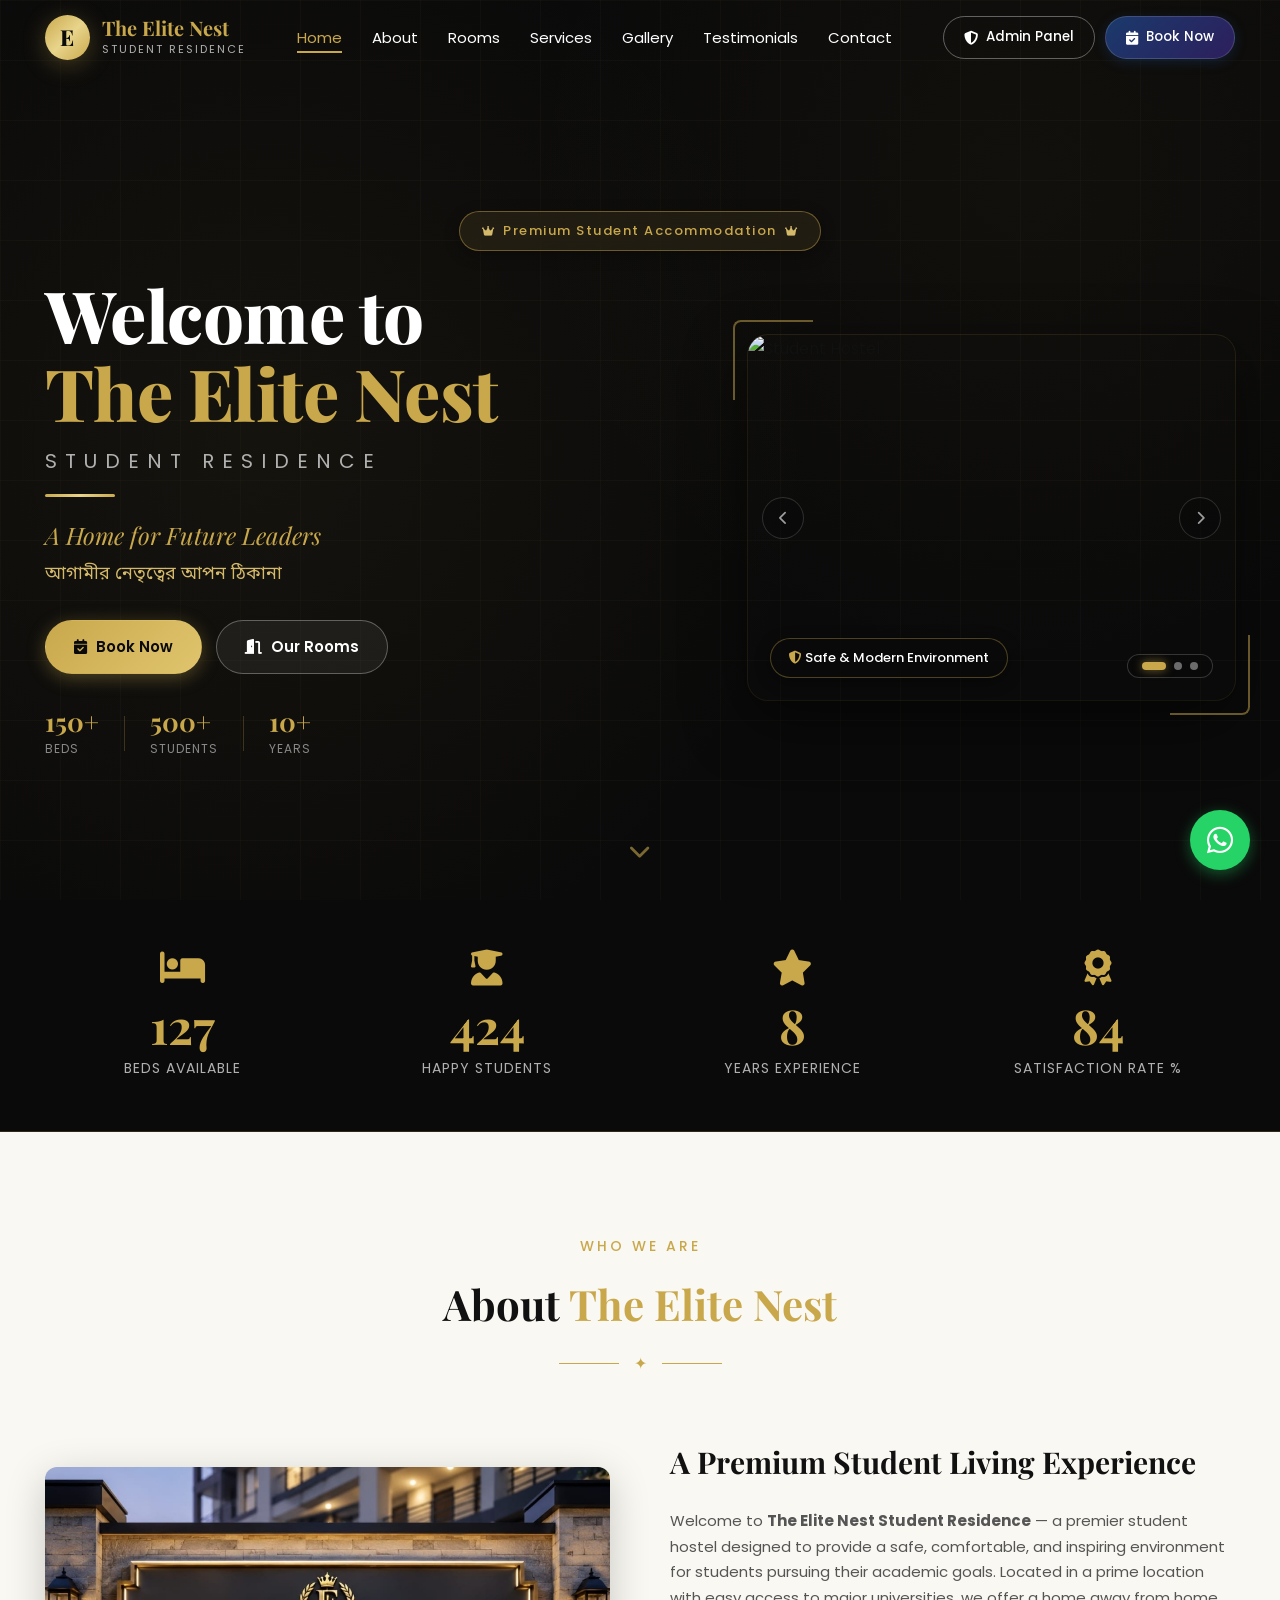
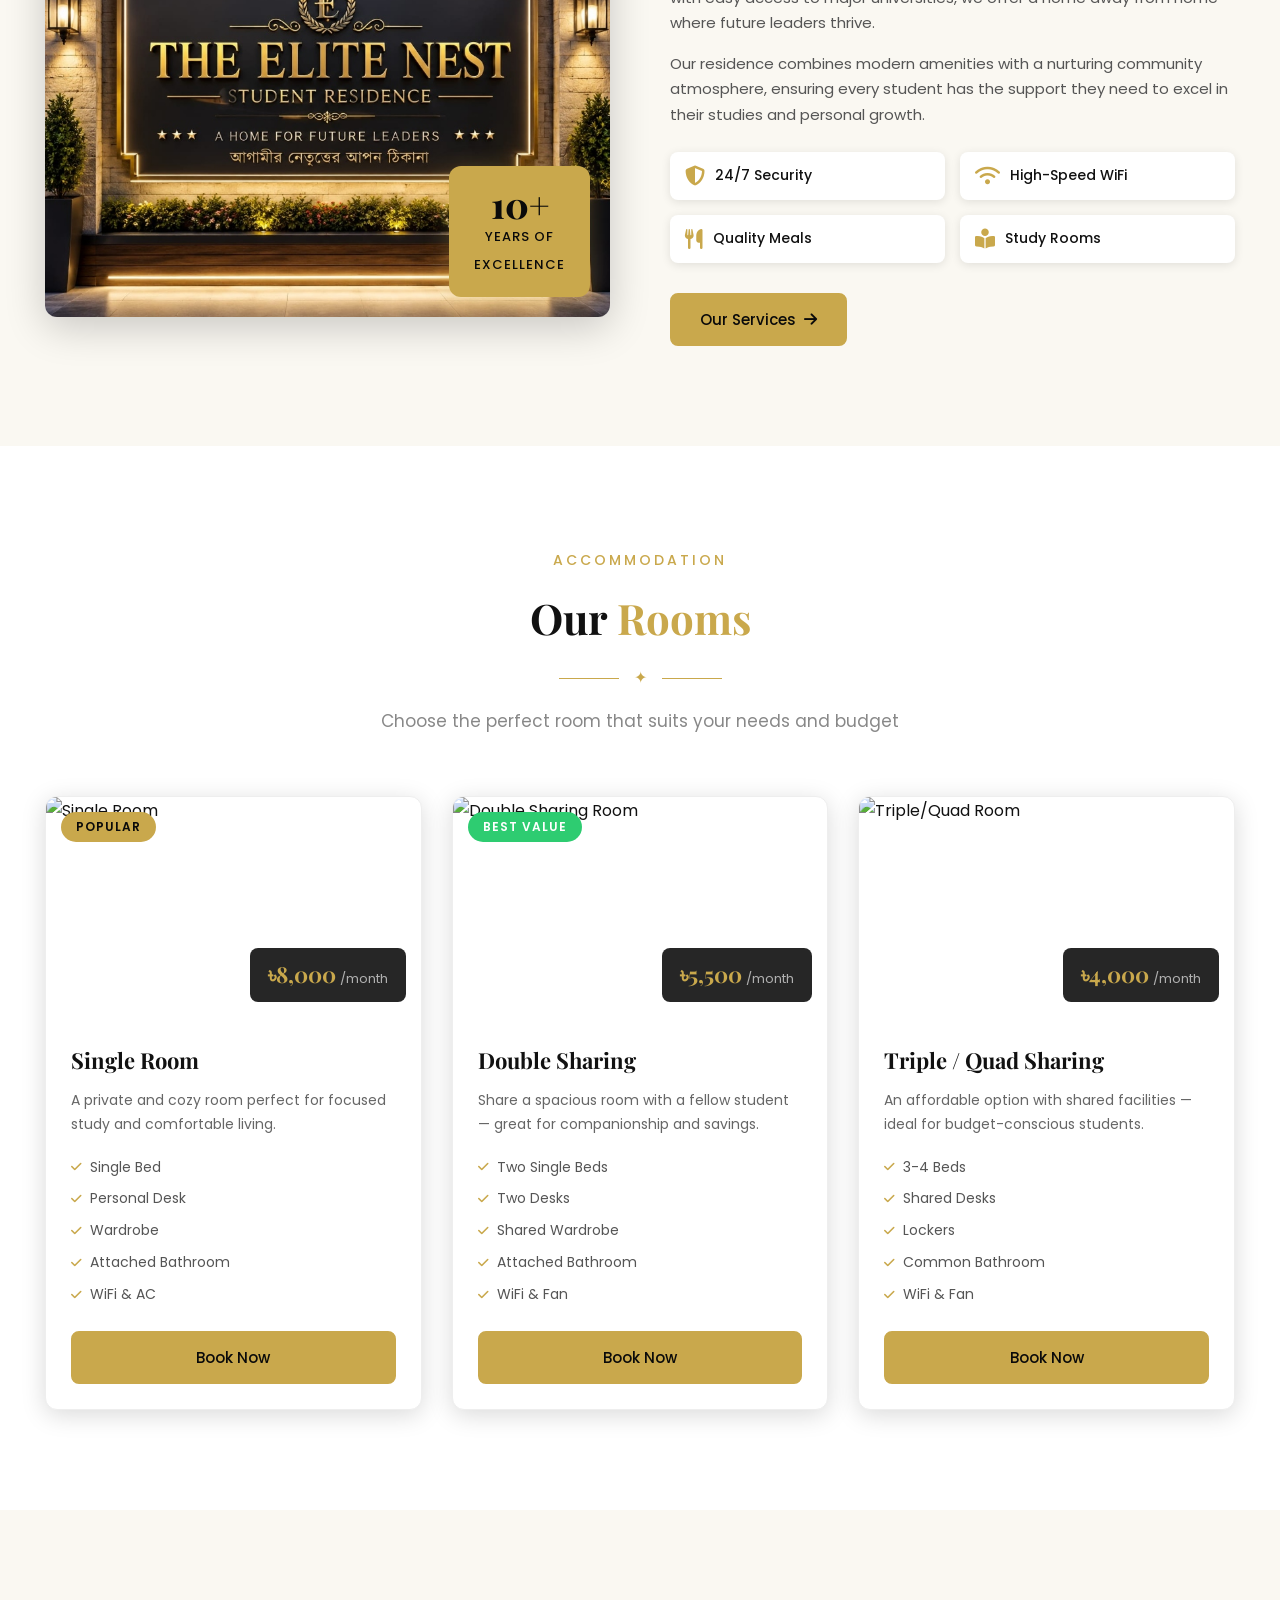
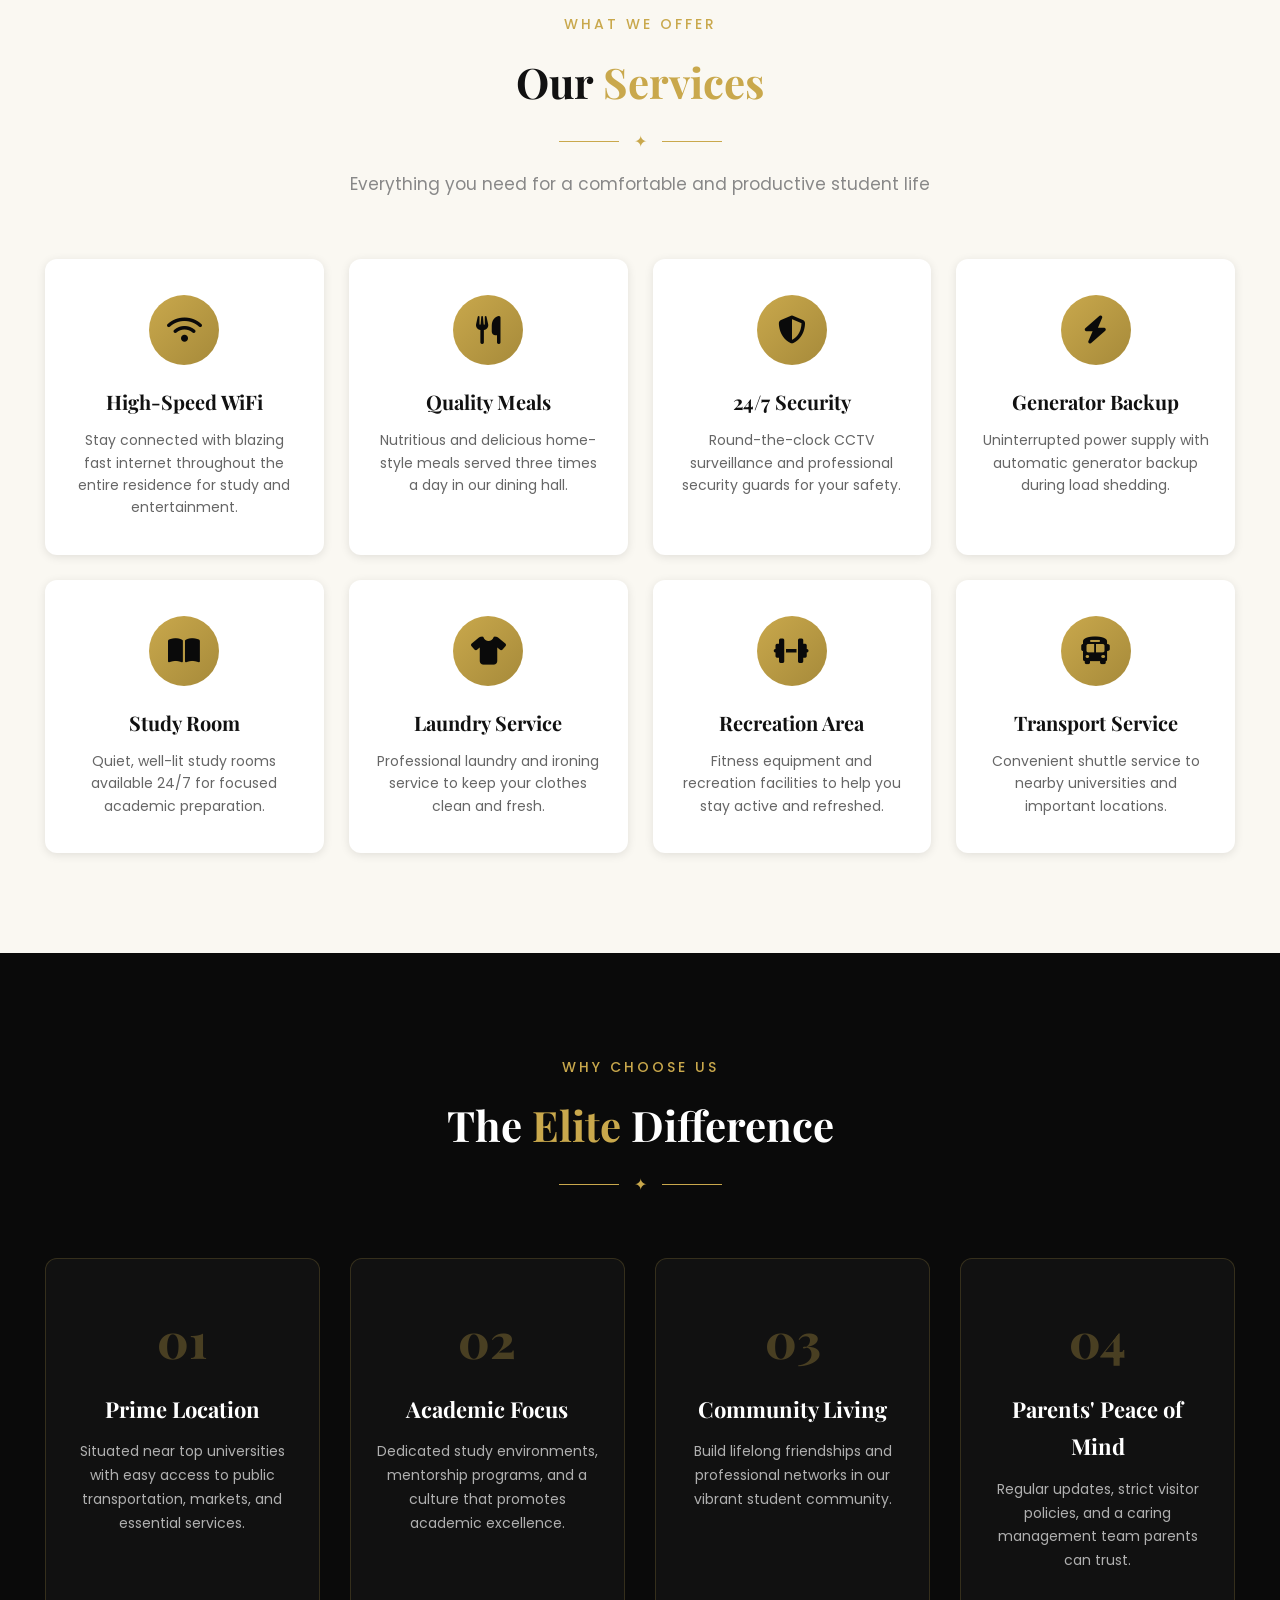
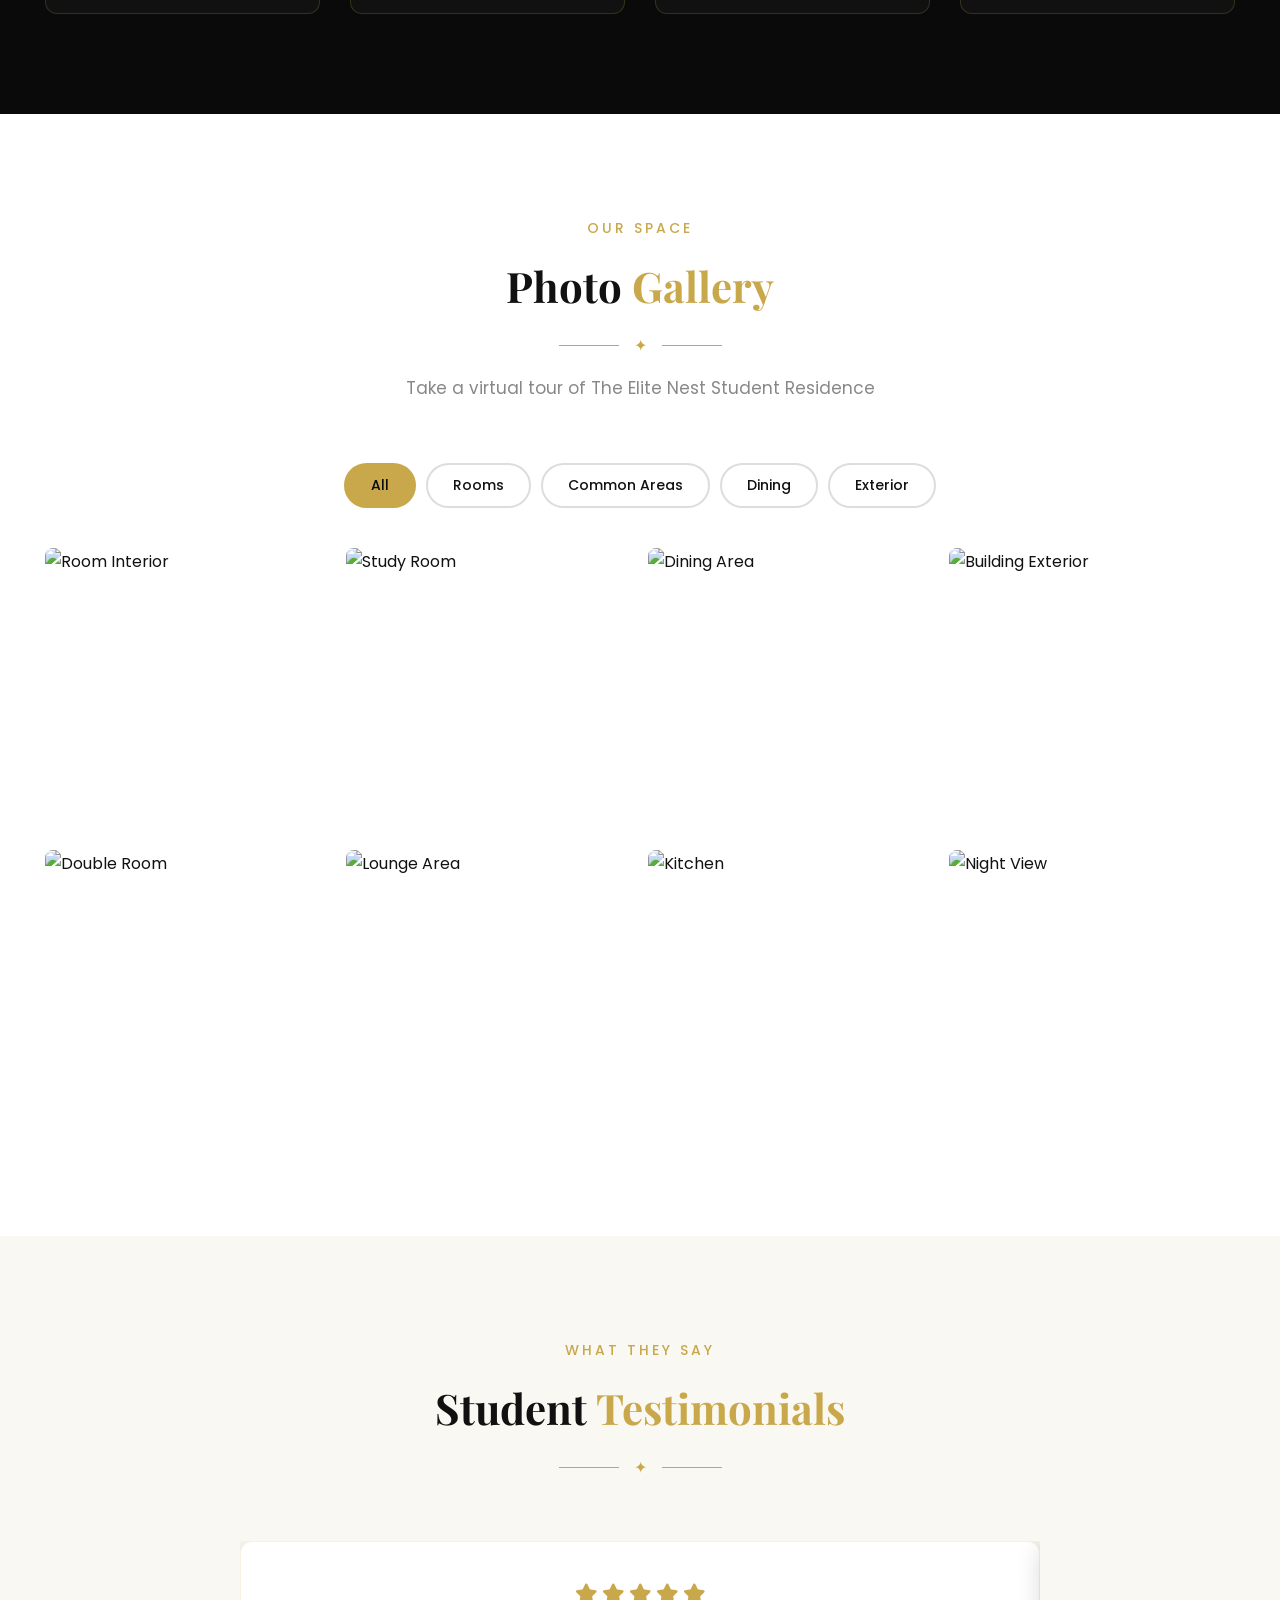
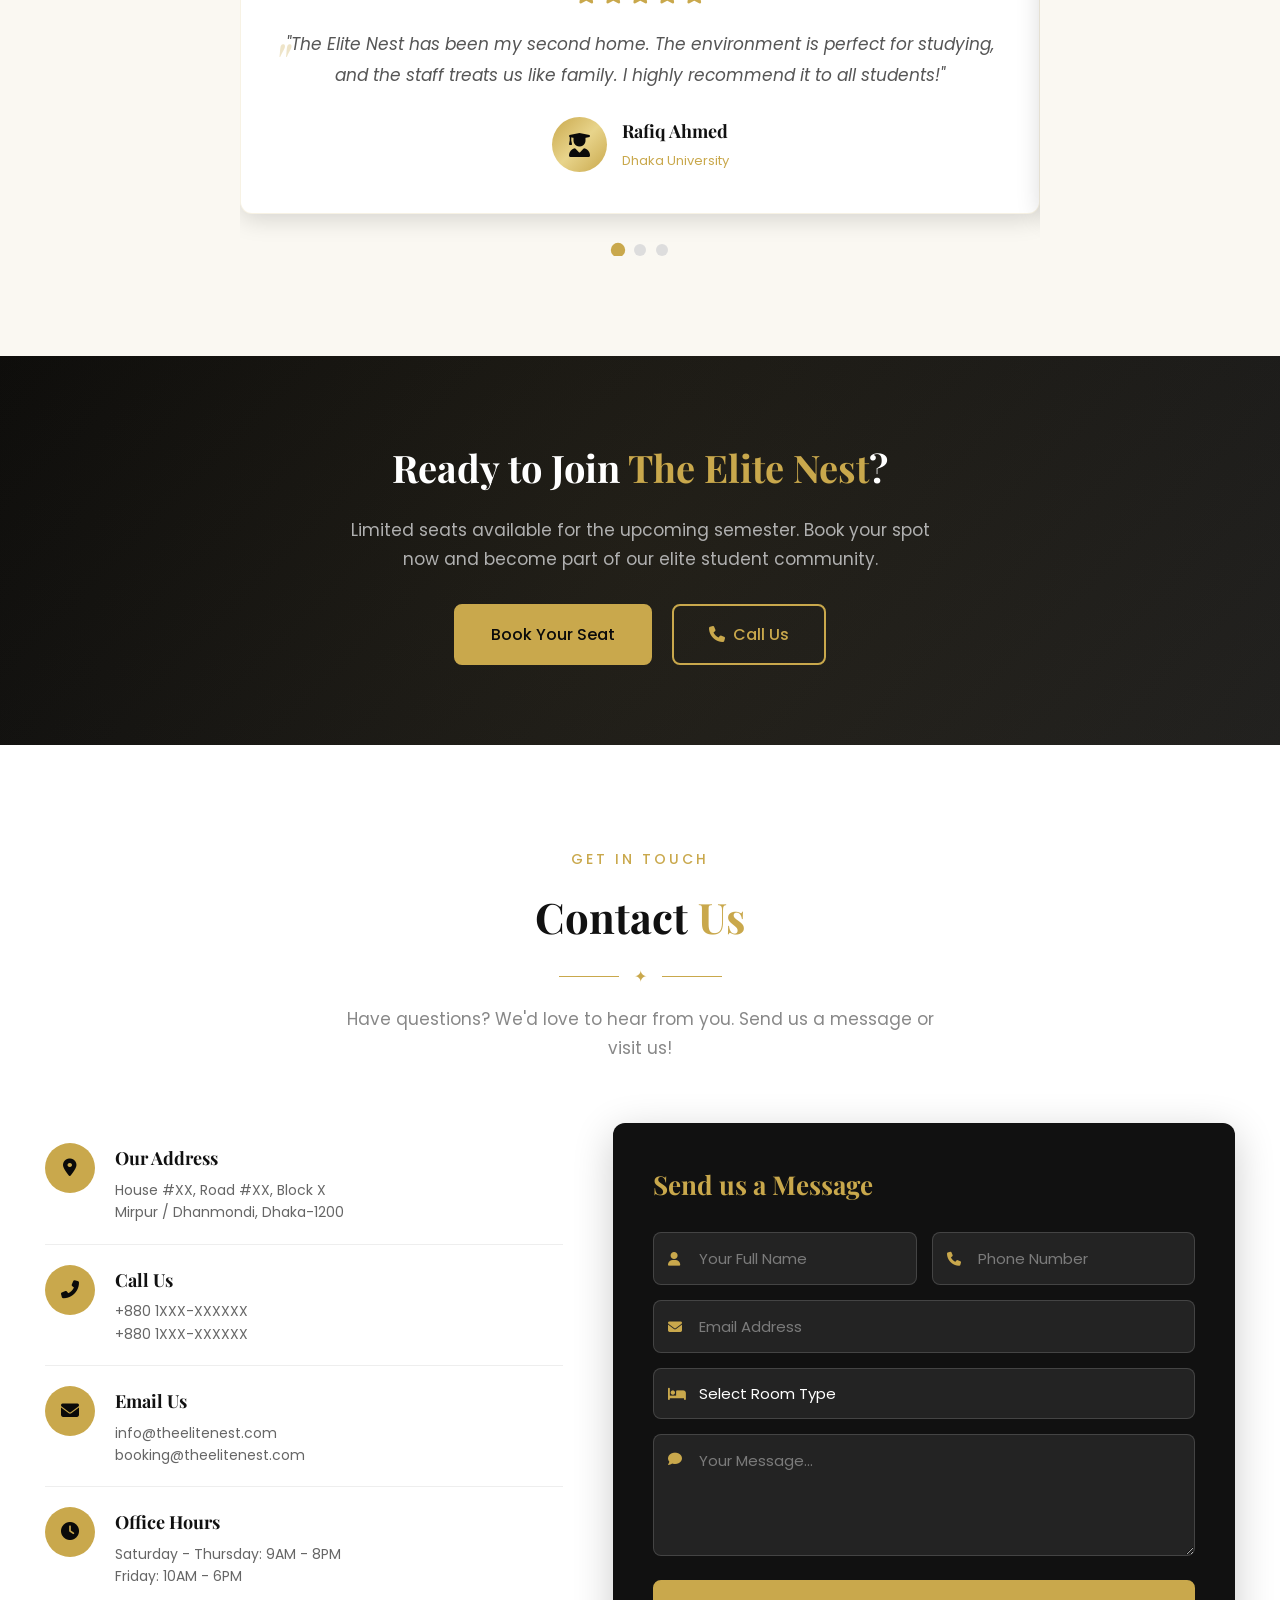
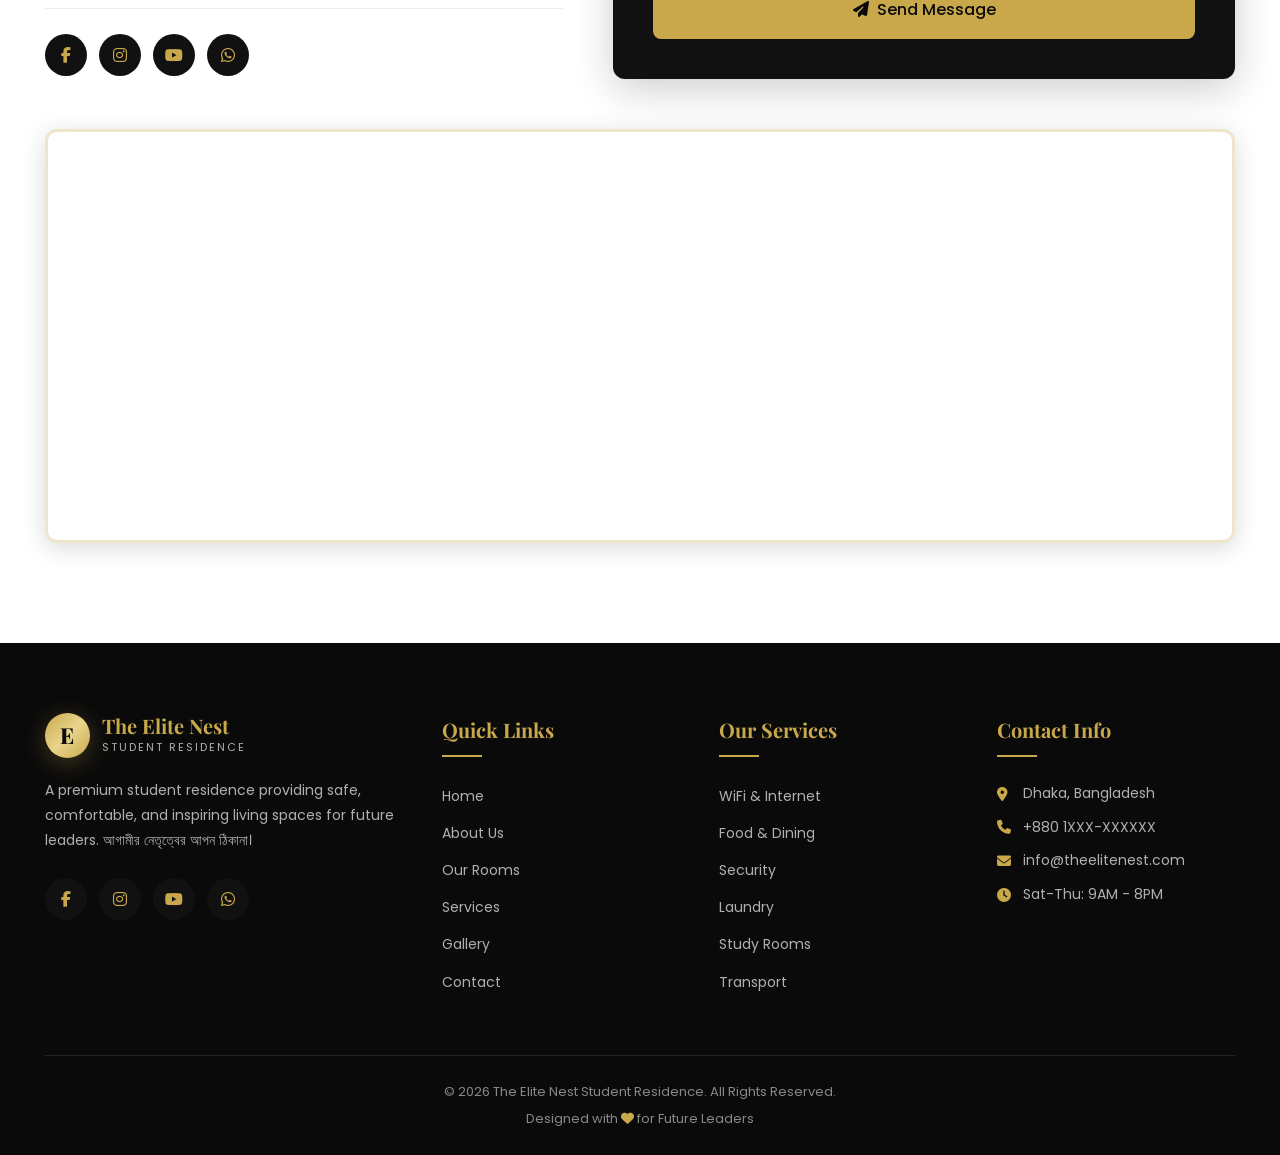
==== commit c60d1c85: "Enhance mobile responsive dropdown menu, rename Member Panel to Admin Panel, and restrict student ac" ====
--- a/index.html
+++ b/index.html
@@ -44,6 +44,7 @@
                     </div>
                 </a>
 
+                <!-- Desktop Navigation Links -->
                 <ul class="nav-links" id="navLinks">
                     <li><a href="#home" class="active">Home</a></li>
                     <li><a href="#about">About</a></li>
@@ -52,20 +53,38 @@
                     <li><a href="#gallery">Gallery</a></li>
                     <li><a href="#testimonials">Testimonials</a></li>
                     <li><a href="#contact">Contact</a></li>
-                    <li class="mobile-only"><a href="member-panel.html" class="mobile-nav-btn"><i class="fas fa-user-circle"></i> Member Panel</a></li>
-                    <li class="mobile-only"><a href="booking.html" class="mobile-nav-btn gold"><i class="fas fa-calendar-check"></i> Book Now</a></li>
                 </ul>
 
+                <!-- Desktop Action Buttons -->
                 <div class="nav-buttons">
-                    <a href="member-panel.html" class="nav-btn nav-btn-outline"><i class="fas fa-user-circle"></i> Member Panel</a>
+                    <a href="admin-panel.html" class="nav-btn nav-btn-outline"><i class="fas fa-shield-halved"></i> Admin Panel</a>
                     <a href="booking.html" class="nav-btn nav-btn-filled"><i class="fas fa-calendar-check"></i> Book Now</a>
                 </div>
 
-                <button class="hamburger" id="hamburger" aria-label="Toggle menu">
+                <!-- Responsive Hamburger Toggle -->
+                <button class="hamburger" id="hamburger" aria-label="Toggle Navigation Menu" aria-expanded="false">
                     <span></span>
                     <span></span>
                     <span></span>
                 </button>
+            </div>
+
+            <!-- Mobile & Tablet Responsive Dropdown Menu -->
+            <div class="mobile-dropdown" id="mobileDropdown">
+                <ul class="mobile-dropdown-links">
+                    <li><a href="#home" class="mobile-drop-link active"><i class="fas fa-house"></i> <span>Home</span></a></li>
+                    <li><a href="#about" class="mobile-drop-link"><i class="fas fa-circle-info"></i> <span>About Us</span></a></li>
+                    <li><a href="#rooms" class="mobile-drop-link"><i class="fas fa-bed"></i> <span>Room Packages</span></a></li>
+                    <li><a href="#services" class="mobile-drop-link"><i class="fas fa-concierge-bell"></i> <span>Services & Facilities</span></a></li>
+                    <li><a href="#gallery" class="mobile-drop-link"><i class="fas fa-images"></i> <span>Gallery</span></a></li>
+                    <li><a href="#testimonials" class="mobile-drop-link"><i class="fas fa-comments"></i> <span>Reviews</span></a></li>
+                    <li><a href="#contact" class="mobile-drop-link"><i class="fas fa-envelope"></i> <span>Contact</span></a></li>
+                </ul>
+                <div class="mobile-dropdown-divider"></div>
+                <div class="mobile-dropdown-actions">
+                    <a href="admin-panel.html" class="mobile-drop-btn admin-btn"><i class="fas fa-shield-halved"></i> Admin Panel</a>
+                    <a href="booking.html" class="mobile-drop-btn book-btn"><i class="fas fa-calendar-check"></i> Book Now</a>
+                </div>
             </div>
         </nav>
     </header>
--- a/css/style.css
+++ b/css/style.css
@@ -1,3 +1,4 @@
+/*  */
 /* ========================================
    THE ELITE NEST - STUDENT RESIDENCE
    Main Stylesheet
@@ -25,10 +26,10 @@
     --font-body: 'Poppins', sans-serif;
     --font-bengali: 'Noto Sans Bengali', sans-serif;
 
-    --shadow-sm: 0 2px 10px rgba(0,0,0,0.1);
-    --shadow-md: 0 5px 25px rgba(0,0,0,0.15);
-    --shadow-lg: 0 10px 40px rgba(0,0,0,0.2);
-    --shadow-gold: 0 5px 25px rgba(201,168,76,0.3);
+    --shadow-sm: 0 2px 10px rgba(0, 0, 0, 0.1);
+    --shadow-md: 0 5px 25px rgba(0, 0, 0, 0.15);
+    --shadow-lg: 0 10px 40px rgba(0, 0, 0, 0.2);
+    --shadow-gold: 0 5px 25px rgba(201, 168, 76, 0.3);
 
     --transition: all 0.3s ease;
     --transition-slow: all 0.6s ease;
@@ -130,8 +131,17 @@
 }
 
 @keyframes pulse {
-    0%, 100% { transform: scale(1); opacity: 1; }
-    50% { transform: scale(1.1); opacity: 0.7; }
+
+    0%,
+    100% {
+        transform: scale(1);
+        opacity: 1;
+    }
+
+    50% {
+        transform: scale(1.1);
+        opacity: 0.7;
+    }
 }
 
 /* ---------- WhatsApp Float ---------- */
@@ -149,13 +159,13 @@
     justify-content: center;
     font-size: 30px;
     z-index: 999;
-    box-shadow: 0 4px 15px rgba(37,211,102,0.4);
+    box-shadow: 0 4px 15px rgba(37, 211, 102, 0.4);
     transition: var(--transition);
 }
 
 .whatsapp-float:hover {
     transform: scale(1.1);
-    box-shadow: 0 6px 25px rgba(37,211,102,0.5);
+    box-shadow: 0 6px 25px rgba(37, 211, 102, 0.5);
 }
 
 /* ---------- Back to Top ---------- */
@@ -201,12 +211,13 @@
 #header.scrolled {
     background: rgba(10, 10, 10, 0.95);
     backdrop-filter: blur(20px);
-    box-shadow: 0 2px 20px rgba(0,0,0,0.3);
+    box-shadow: 0 2px 20px rgba(0, 0, 0, 0.3);
 }
 
 .navbar {
     padding: 15px 0;
     transition: var(--transition);
+    position: relative;
 }
 
 #header.scrolled .navbar {
@@ -219,7 +230,7 @@
     justify-content: space-between;
 }
 
-.mobile-only {
+.mobile-dropdown {
     display: none;
 }
 
@@ -474,8 +485,8 @@
     width: 100%;
     height: 100%;
     background-image:
-        radial-gradient(circle at 20% 50%, rgba(201,168,76,0.06) 0%, transparent 50%),
-        radial-gradient(circle at 80% 20%, rgba(201,168,76,0.04) 0%, transparent 40%);
+        radial-gradient(circle at 20% 50%, rgba(201, 168, 76, 0.06) 0%, transparent 50%),
+        radial-gradient(circle at 80% 20%, rgba(201, 168, 76, 0.04) 0%, transparent 40%);
     pointer-events: none;
 }
 
@@ -487,9 +498,9 @@
     left: 0;
     width: 100%;
     height: 100%;
-    background-image: 
-        linear-gradient(rgba(201,168,76,0.03) 1px, transparent 1px),
-        linear-gradient(90deg, rgba(201,168,76,0.03) 1px, transparent 1px);
+    background-image:
+        linear-gradient(rgba(201, 168, 76, 0.03) 1px, transparent 1px),
+        linear-gradient(90deg, rgba(201, 168, 76, 0.03) 1px, transparent 1px);
     background-size: 60px 60px;
 }
 
@@ -514,14 +525,14 @@
     align-items: center;
     gap: 8px;
     padding: 8px 22px;
-    border: 1px solid rgba(201,168,76,0.45);
+    border: 1px solid rgba(201, 168, 76, 0.45);
     color: var(--gold);
     font-size: 13px;
     font-weight: 500;
     letter-spacing: 1.5px;
     border-radius: 50px;
-    background: rgba(201,168,76,0.1);
-    box-shadow: 0 4px 15px rgba(0,0,0,0.3);
+    background: rgba(201, 168, 76, 0.1);
+    box-shadow: 0 4px 15px rgba(0, 0, 0, 0.3);
     backdrop-filter: blur(8px);
 }
 
@@ -662,7 +673,7 @@
 .mini-stat-divider {
     width: 1px;
     height: 35px;
-    background: rgba(201,168,76,0.25);
+    background: rgba(201, 168, 76, 0.25);
 }
 
 /* ---- Hero Right: Modern Slider ---- */
@@ -672,8 +683,15 @@
 }
 
 @keyframes fadeInRight {
-    from { opacity: 0; transform: translateX(40px); }
-    to { opacity: 1; transform: translateX(0); }
+    from {
+        opacity: 0;
+        transform: translateX(40px);
+    }
+
+    to {
+        opacity: 1;
+        transform: translateX(0);
+    }
 }
 
 .hero-slider-frame {
@@ -715,7 +733,7 @@
     aspect-ratio: 4 / 3;
     border-radius: var(--radius-lg);
     overflow: hidden;
-    box-shadow: 0 20px 60px rgba(0,0,0,0.5), 0 0 0 1px rgba(201,168,76,0.15);
+    box-shadow: 0 20px 60px rgba(0, 0, 0, 0.5), 0 0 0 1px rgba(201, 168, 76, 0.15);
 }
 
 .hero-slide {
@@ -860,26 +878,53 @@
 }
 
 @keyframes fadeInDown {
-    from { opacity: 0; transform: translateY(-25px); }
-    to { opacity: 1; transform: translateY(0); }
+    from {
+        opacity: 0;
+        transform: translateY(-25px);
+    }
+
+    to {
+        opacity: 1;
+        transform: translateY(0);
+    }
 }
 
 @keyframes fadeInUp {
-    from { opacity: 0; transform: translateY(25px); }
-    to { opacity: 1; transform: translateY(0); }
+    from {
+        opacity: 0;
+        transform: translateY(25px);
+    }
+
+    to {
+        opacity: 1;
+        transform: translateY(0);
+    }
 }
 
 @keyframes bounce {
-    0%, 20%, 50%, 80%, 100% { transform: translateX(-50%) translateY(0); }
-    40% { transform: translateX(-50%) translateY(-12px); }
-    60% { transform: translateX(-50%) translateY(-5px); }
+
+    0%,
+    20%,
+    50%,
+    80%,
+    100% {
+        transform: translateX(-50%) translateY(0);
+    }
+
+    40% {
+        transform: translateX(-50%) translateY(-12px);
+    }
+
+    60% {
+        transform: translateX(-50%) translateY(-5px);
+    }
 }
 
 /* ==================== STATS BAR ==================== */
 .stats-bar {
     background: var(--black);
     padding: 50px 0;
-    border-bottom: 1px solid rgba(201,168,76,0.2);
+    border-bottom: 1px solid rgba(201, 168, 76, 0.2);
 }
 
 .stats-grid {
@@ -1140,7 +1185,7 @@
     position: absolute;
     bottom: 15px;
     right: 15px;
-    background: rgba(0,0,0,0.85);
+    background: rgba(0, 0, 0, 0.85);
     padding: 8px 18px;
     border-radius: var(--radius-sm);
     backdrop-filter: blur(10px);
@@ -1169,7 +1214,7 @@
     margin-bottom: 10px;
 }
 
-.room-content > p {
+.room-content>p {
     font-size: 14px;
     color: #666;
     margin-bottom: 15px;
@@ -1231,7 +1276,7 @@
 .service-card:hover {
     transform: translateY(-8px);
     box-shadow: var(--shadow-lg);
-    border-color: rgba(201,168,76,0.3);
+    border-color: rgba(201, 168, 76, 0.3);
 }
 
 .service-card:hover::before {
@@ -1300,15 +1345,15 @@
 .why-us-card {
     text-align: center;
     padding: 40px 25px;
-    border: 1px solid rgba(201,168,76,0.2);
+    border: 1px solid rgba(201, 168, 76, 0.2);
     border-radius: var(--radius-md);
     transition: var(--transition);
-    background: rgba(255,255,255,0.03);
+    background: rgba(255, 255, 255, 0.03);
 }
 
 .why-us-card:hover {
     border-color: var(--gold);
-    background: rgba(201,168,76,0.08);
+    background: rgba(201, 168, 76, 0.08);
     transform: translateY(-5px);
 }
 
@@ -1398,7 +1443,7 @@
     left: 0;
     width: 100%;
     height: 100%;
-    background: rgba(0,0,0,0.6);
+    background: rgba(0, 0, 0, 0.6);
     display: flex;
     flex-direction: column;
     align-items: center;
@@ -1430,7 +1475,7 @@
     left: 0;
     width: 100%;
     height: 100%;
-    background: rgba(0,0,0,0.95);
+    background: rgba(0, 0, 0, 0.95);
     z-index: 10000;
     display: none;
     align-items: center;
@@ -1471,7 +1516,7 @@
     transform: translateY(-50%);
     font-size: 24px;
     color: var(--white);
-    background: rgba(201,168,76,0.3);
+    background: rgba(201, 168, 76, 0.3);
     border: none;
     cursor: pointer;
     width: 50px;
@@ -1489,8 +1534,13 @@
     color: var(--black);
 }
 
-.lightbox-prev { left: 20px; }
-.lightbox-next { right: 20px; }
+.lightbox-prev {
+    left: 20px;
+}
+
+.lightbox-next {
+    right: 20px;
+}
 
 /* ==================== TESTIMONIALS ==================== */
 .testimonials {
@@ -1515,7 +1565,7 @@
     border-radius: var(--radius-md);
     text-align: center;
     box-shadow: var(--shadow-md);
-    border: 1px solid rgba(201,168,76,0.15);
+    border: 1px solid rgba(201, 168, 76, 0.15);
 }
 
 .testimonial-stars {
@@ -1623,7 +1673,7 @@
     left: -50%;
     width: 200%;
     height: 200%;
-    background: radial-gradient(circle, rgba(201,168,76,0.08) 0%, transparent 70%);
+    background: radial-gradient(circle, rgba(201, 168, 76, 0.08) 0%, transparent 70%);
 }
 
 .cta-content {
@@ -1752,8 +1802,8 @@
 .form-group textarea {
     width: 100%;
     padding: 14px 18px 14px 45px;
-    background: rgba(255,255,255,0.08);
-    border: 1px solid rgba(255,255,255,0.15);
+    background: rgba(255, 255, 255, 0.08);
+    border: 1px solid rgba(255, 255, 255, 0.15);
     border-radius: var(--radius-sm);
     color: var(--white);
     font-family: var(--font-body);
@@ -1774,14 +1824,14 @@
 
 .form-group input::placeholder,
 .form-group textarea::placeholder {
-    color: rgba(255,255,255,0.4);
+    color: rgba(255, 255, 255, 0.4);
 }
 
 .form-group input:focus,
 .form-group select:focus,
 .form-group textarea:focus {
     border-color: var(--gold);
-    background: rgba(201,168,76,0.08);
+    background: rgba(201, 168, 76, 0.08);
 }
 
 .form-group i {
@@ -1808,7 +1858,7 @@
     border-radius: var(--radius-md);
     overflow: hidden;
     box-shadow: var(--shadow-md);
-    border: 3px solid rgba(201,168,76,0.3);
+    border: 3px solid rgba(201, 168, 76, 0.3);
 }
 
 /* ==================== FOOTER ==================== */
@@ -1822,7 +1872,7 @@
     grid-template-columns: 1.5fr 1fr 1fr 1fr;
     gap: 40px;
     padding-bottom: 50px;
-    border-bottom: 1px solid rgba(255,255,255,0.1);
+    border-bottom: 1px solid rgba(255, 255, 255, 0.1);
 }
 
 .footer-logo {
@@ -1897,7 +1947,7 @@
     color: var(--gray-medium);
 }
 
-.footer-bottom p + p {
+.footer-bottom p+p {
     margin-top: 5px;
 }
 
@@ -1916,4 +1966,4 @@
 /* Gallery items hidden */
 .gallery-item.hidden {
     display: none;
-}
+}
--- a/css/responsive.css
+++ b/css/responsive.css
@@ -30,54 +30,137 @@
     }
 }
 
-/* ---------- Mobile Nav & Layout (max-width: 768px) ---------- */
-@media (max-width: 768px) {
+/* ---------- Tablet & Mobile Nav & Layout (max-width: 992px) ---------- */
+@media (max-width: 992px) {
     .hamburger {
         display: flex;
     }
 
     .nav-links {
-        position: fixed;
-        top: 0;
-        right: -100%;
-        width: 280px;
-        height: 100vh;
-        background: var(--black);
+        display: none !important;
+    }
+
+    .nav-buttons {
+        display: none !important;
+    }
+
+    /* Modern Responsive Dropdown Menu */
+    .mobile-dropdown {
+        display: block;
+        position: absolute;
+        top: 100%;
+        left: 0;
+        right: 0;
+        width: 100%;
+        background: rgba(12, 12, 16, 0.98);
+        backdrop-filter: blur(25px);
+        -webkit-backdrop-filter: blur(25px);
+        border-top: 1px solid rgba(201, 168, 76, 0.25);
+        border-bottom: 2px solid var(--gold);
+        box-shadow: 0 20px 45px rgba(0, 0, 0, 0.85);
+        padding: 0 clamp(16px, 4vw, 30px);
+        max-height: 0;
+        opacity: 0;
+        visibility: hidden;
+        overflow: hidden;
+        transition: all 0.35s cubic-bezier(0.16, 1, 0.3, 1);
+        z-index: 1002;
+    }
+
+    .mobile-dropdown.active {
+        max-height: 600px;
+        opacity: 1;
+        visibility: visible;
+        padding-top: 18px;
+        padding-bottom: 24px;
+    }
+
+    .mobile-dropdown-links {
+        display: flex;
         flex-direction: column;
+        gap: 5px;
+        list-style: none;
+        margin: 0;
+        padding: 0;
+    }
+
+    .mobile-drop-link {
+        display: flex;
+        align-items: center;
+        gap: 14px;
+        padding: 11px 16px;
+        color: #f1f5f9;
+        font-size: 15px;
+        font-weight: 500;
+        border-radius: 10px;
+        background: rgba(255, 255, 255, 0.03);
+        border: 1px solid rgba(255, 255, 255, 0.05);
+        transition: all 0.2s ease;
+    }
+
+    .mobile-drop-link i {
+        width: 22px;
+        text-align: center;
+        color: var(--gold);
+        font-size: 15px;
+    }
+
+    .mobile-drop-link:hover,
+    .mobile-drop-link.active {
+        background: rgba(201, 168, 76, 0.12);
+        color: var(--gold);
+        border-color: rgba(201, 168, 76, 0.3);
+        transform: translateX(4px);
+    }
+
+    .mobile-dropdown-divider {
+        height: 1px;
+        background: linear-gradient(90deg, transparent, rgba(201, 168, 76, 0.35), transparent);
+        margin: 15px 0;
+    }
+
+    .mobile-dropdown-actions {
+        display: grid;
+        grid-template-columns: 1fr 1fr;
+        gap: 12px;
+    }
+
+    .mobile-drop-btn {
+        display: inline-flex;
+        align-items: center;
         justify-content: center;
-        gap: 25px;
-        transition: right 0.4s ease;
-        box-shadow: -5px 0 25px rgba(0,0,0,0.5);
-        z-index: 1000;
-    }
-
-    .nav-links.active {
-        right: 0;
-    }
-
-    .nav-links a {
-        font-size: 18px;
-    }
-
-    .mobile-only {
-        display: block;
-        margin-top: 5px;
-    }
-
-    .mobile-nav-btn {
-        display: inline-flex !important;
-        align-items: center;
         gap: 8px;
-        padding: 8px 20px;
+        padding: 12px 18px;
         border-radius: 50px;
-        font-size: 14px !important;
-        border: 1px solid rgba(255,255,255,0.3);
-    }
-
-    .mobile-nav-btn.gold {
-        background: var(--gold) !important;
-        color: var(--black) !important;
-        border-color: var(--gold) !important;
+        font-size: 13.5px;
+        font-weight: 600;
+        text-align: center;
+        transition: all 0.25s ease;
+        text-decoration: none;
+    }
+
+    .mobile-drop-btn.admin-btn {
+        background: transparent;
+        color: #ffffff;
+        border: 1.5px solid rgba(255, 255, 255, 0.35);
+    }
+
+    .mobile-drop-btn.admin-btn:hover {
+        border-color: var(--gold);
+        color: var(--gold);
+        background: rgba(201, 168, 76, 0.1);
+    }
+
+    .mobile-drop-btn.book-btn {
+        background: linear-gradient(135deg, #1a3a6b, #2d1f5e);
+        color: #ffffff;
+        border: 1.5px solid rgba(255, 255, 255, 0.2);
+        box-shadow: 0 4px 15px rgba(26, 58, 107, 0.5);
+    }
+
+    .mobile-drop-btn.book-btn:hover {
+        background: linear-gradient(135deg, #244b8a, #3d2b7e);
+        transform: translateY(-1px);
     }
 
     /* Hero */
